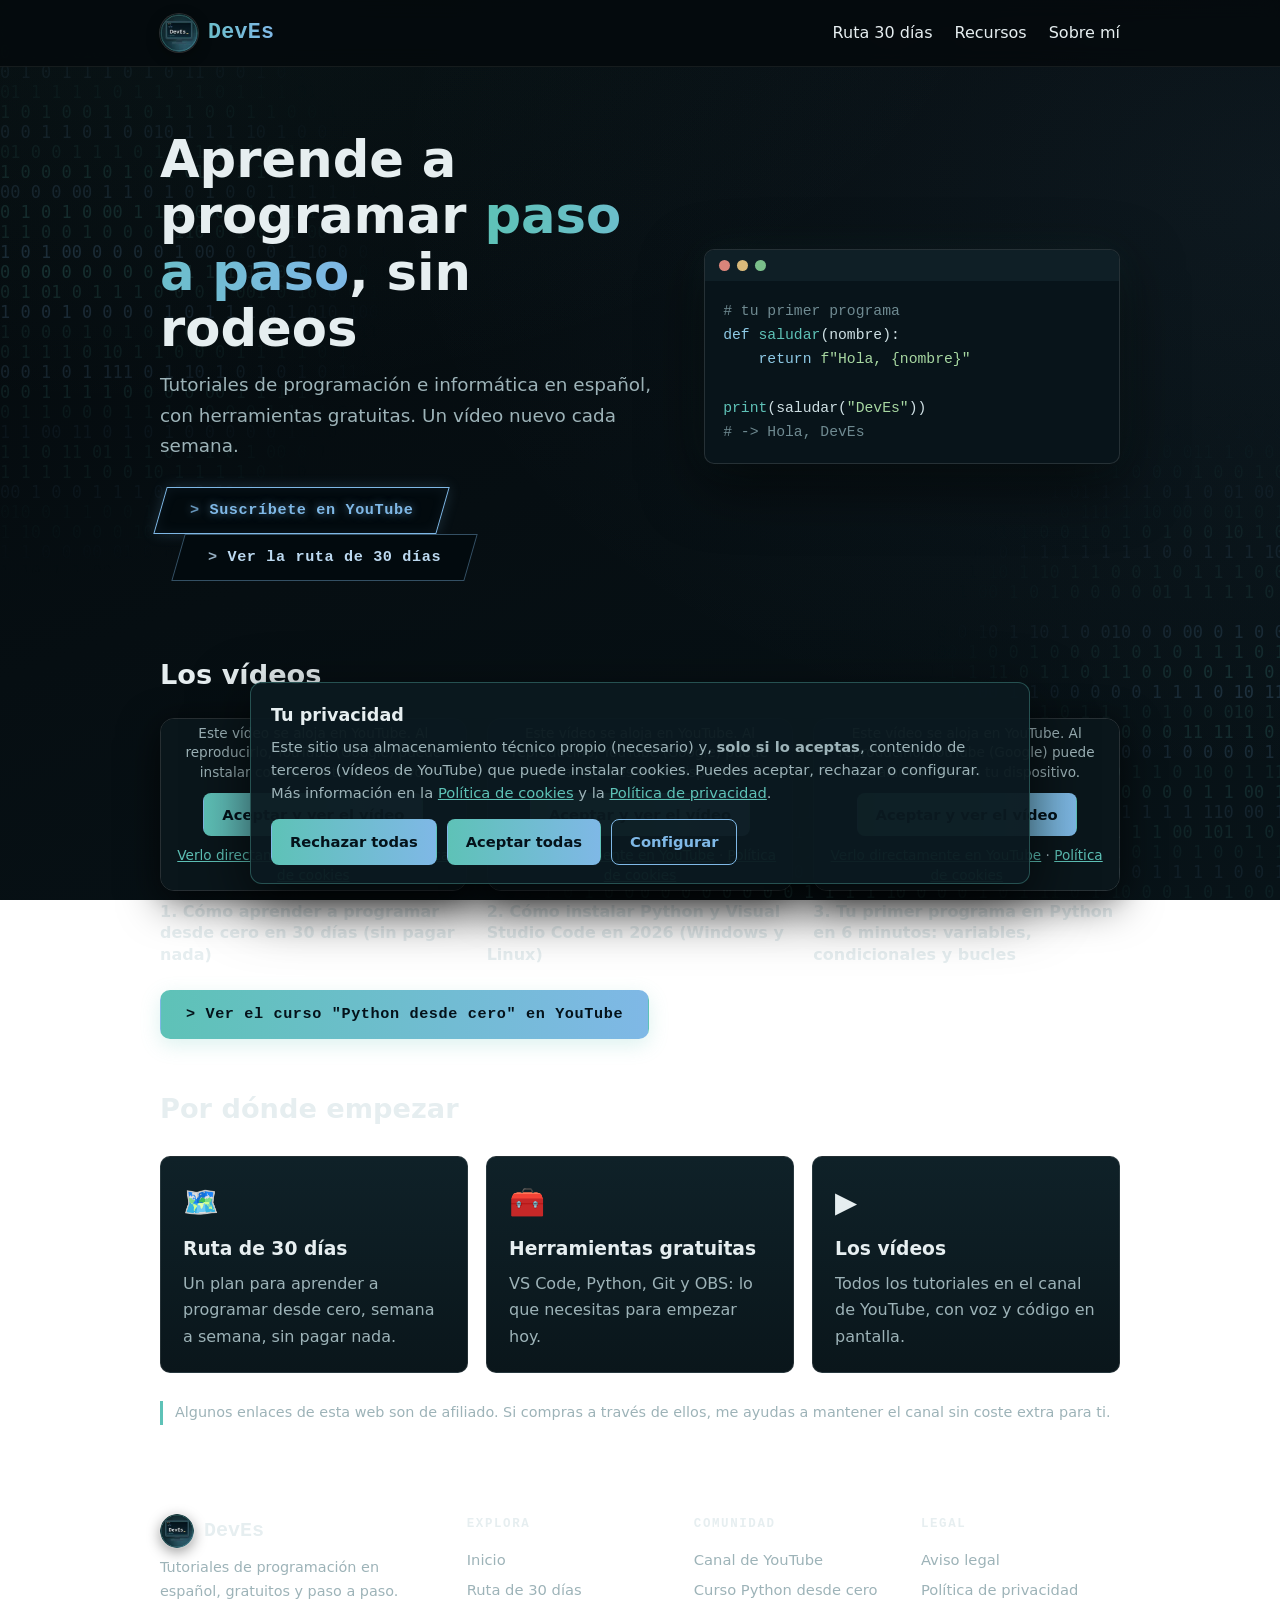
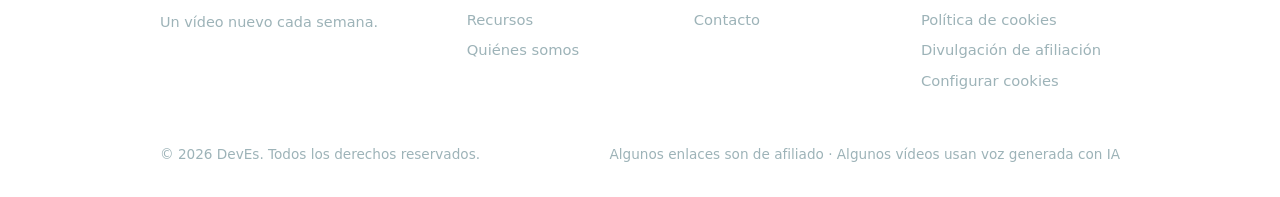
==== index.html @ 0f0672a4 "Update index.html" ====
<!doctype html>
<html lang="es">
<head>
<meta charset="utf-8">
<meta name="viewport" content="width=device-width, initial-scale=1">
<title>DevEs - Tutoriales de programación en español</title>
<meta name="description" content="Tutoriales de programación e informática en español, explicados paso a paso y sin rodeos. Canal de YouTube DevEs.">
<link rel="stylesheet" href="style.css">
</head>
<body>
<header><div class="wrap"><nav>
  <a class="brand" href="index.html">&lt;/&gt; DevEs</a>
  <a href="ruta-30-dias.html">Ruta 30 días</a>
  <a href="recursos.html">Recursos</a>
  <a href="sobre-mi.html">Sobre mí</a>
</nav></div></header>

<main class="wrap">
  <section class="hero">
    <div>
      <h1>Aprende a programar <span>paso a paso</span>, sin rodeos</h1>
      <p>Tutoriales de programación e informática en español, con herramientas gratuitas. Un vídeo nuevo cada semana.</p>
      <a class="btn" href="https://www.youtube.com/channel/UCRVRUMb5XPu11Z8uJwhnm0g?sub_confirmation=1" target="_blank" rel="noopener">Suscríbete en YouTube</a>
      <a class="btn sec" href="ruta-30-dias.html">Ver la ruta de 30 días</a>
    </div>
    <div class="code" aria-hidden="true">
      <div class="bar"><i></i><i></i><i></i></div>
<pre><span class="c"># tu primer programa</span>
<span class="k">def</span> <span class="f">saludar</span>(nombre):
    <span class="k">return</span> <span class="s">f"Hola, {nombre}"</span>

<span class="f">print</span>(saludar(<span class="s">"DevEs"</span>))
<span class="c"># -&gt; Hola, DevEs</span></pre>
    </div>
  </section>

  <h2>Los vídeos</h2>
  <div style="display:grid;grid-template-columns:repeat(auto-fit,minmax(235px,1fr));gap:20px;margin:20px 0">
    <div>
      <div style="position:relative;aspect-ratio:16/9;border-radius:14px;overflow:hidden;border:1px solid #ffffff22;box-shadow:0 14px 40px #00000080,0 0 30px #00000044">
        <iframe data-src="https://www.youtube-nocookie.com/embed/vukGAf-drck" title="1. Cómo aprender a programar desde cero en 30 días (sin pagar nada)" loading="lazy" style="position:absolute;inset:0;width:100%;height:100%;border:0" allow="accelerometer; encrypted-media; gyroscope; picture-in-picture" allowfullscreen></iframe>
      </div>
      <p style="margin:10px 0 0;font-weight:600;line-height:1.35">1. Cómo aprender a programar desde cero en 30 días (sin pagar nada)</p>
    </div>
    <div>
      <div style="position:relative;aspect-ratio:16/9;border-radius:14px;overflow:hidden;border:1px solid #ffffff22;box-shadow:0 14px 40px #00000080,0 0 30px #00000044">
        <iframe data-src="https://www.youtube-nocookie.com/embed/Nc_FRlMOX0A" title="2. Cómo instalar Python y Visual Studio Code en 2026 (Windows y Linux)" loading="lazy" style="position:absolute;inset:0;width:100%;height:100%;border:0" allow="accelerometer; encrypted-media; gyroscope; picture-in-picture" allowfullscreen></iframe>
      </div>
      <p style="margin:10px 0 0;font-weight:600;line-height:1.35">2. Cómo instalar Python y Visual Studio Code en 2026 (Windows y Linux)</p>
    </div>
    <div>
      <div style="position:relative;aspect-ratio:16/9;border-radius:14px;overflow:hidden;border:1px solid #ffffff22;box-shadow:0 14px 40px #00000080,0 0 30px #00000044">
        <iframe data-src="https://www.youtube-nocookie.com/embed/LPgKHm0p6t0" title="3. Tu primer programa en Python en 6 minutos: variables, condicionales y bucles" loading="lazy" style="position:absolute;inset:0;width:100%;height:100%;border:0" allow="accelerometer; encrypted-media; gyroscope; picture-in-picture" allowfullscreen></iframe>
      </div>
      <p style="margin:10px 0 0;font-weight:600;line-height:1.35">3. Tu primer programa en Python en 6 minutos: variables, condicionales y bucles</p>
    </div>
  </div>
  <p style="margin:8px 0 0"><a class="btn rect" href="https://www.youtube.com/playlist?list=PLAv3ZRdQabH4" target="_blank" rel="noopener">Ver el curso &quot;Python desde cero&quot; en YouTube</a></p>

  <h2>Por dónde empezar</h2>
  <div class="grid">
    <a class="card" href="ruta-30-dias.html"><span class="ico">🗺️</span><h3>Ruta de 30 días</h3><p>Un plan para aprender a programar desde cero, semana a semana, sin pagar nada.</p></a>
    <a class="card" href="recursos.html"><span class="ico">🧰</span><h3>Herramientas gratuitas</h3><p>VS Code, Python, Git y OBS: lo que necesitas para empezar hoy.</p></a>
    <a class="card" href="https://www.youtube.com/channel/UCRVRUMb5XPu11Z8uJwhnm0g" target="_blank" rel="noopener"><span class="ico">▶️</span><h3>Los vídeos</h3><p>Todos los tutoriales en el canal de YouTube, con voz y código en pantalla.</p></a>
  </div>

  <p class="aviso">Algunos enlaces de esta web son de afiliado. Si compras a través de ellos, me ayudas a mantener el canal sin coste extra para ti.</p>
</main>

<footer><div class="wrap">&copy; DevEs. Tutoriales de programación en español.</div></footer>
<script src="site.js" defer></script>
</body>
</html>
---- style.css ----
:root{--card:#0f1f26;--text:#e6eef0;--muted:#9db3b8;--cyan:#5ec2b7;--magenta:#7fb8e6}
*{box-sizing:border-box}
html{scroll-behavior:smooth}
body{margin:0;font-family:system-ui,-apple-system,"Segoe UI",Roboto,sans-serif;color:var(--text);line-height:1.65;min-height:100vh;background:radial-gradient(900px 500px at 10% -10%,#5ec2b710,transparent),radial-gradient(900px 600px at 100% 20%,#7fb8e610,transparent),linear-gradient(160deg,#04090c,#081318);background-attachment:fixed}
a{color:var(--cyan)}
.wrap{max-width:1000px;margin:0 auto;padding:0 20px}
header{position:sticky;top:0;z-index:5;backdrop-filter:blur(10px);background:#04090ccc;border-bottom:1px solid #ffffff12}
nav{display:flex;gap:22px;flex-wrap:wrap;align-items:center;padding:14px 0}
nav .brand{font-family:Consolas,monospace;font-weight:700;font-size:1.35rem;background:linear-gradient(90deg,var(--cyan),var(--magenta));-webkit-background-clip:text;background-clip:text;color:transparent;text-decoration:none;margin-right:auto}
nav a{text-decoration:none;color:var(--text)}
nav a:hover{color:var(--cyan)}
.hero{padding:64px 0 24px;display:grid;gap:36px;grid-template-columns:1.1fr .9fr;align-items:center}
.hero h1{font-size:clamp(2rem,5vw,3.2rem);margin:0 0 14px;line-height:1.1}
.hero h1 span{background:linear-gradient(90deg,var(--cyan),var(--magenta));-webkit-background-clip:text;background-clip:text;color:transparent}
.hero p{color:var(--muted);font-size:1.15rem;margin:0 0 26px}
.btn{position:relative;isolation:isolate;display:inline-block;padding:11px 30px;background:transparent;border:0;color:#7fb8e6;font-family:Consolas,"Courier New",monospace;font-weight:700;font-size:.95rem;letter-spacing:.6px;text-decoration:none;text-shadow:0 0 8px #7fb8e690;transition:color .15s,text-shadow .15s}
.btn::after{content:"";position:absolute;inset:0;z-index:-1;background:#020a0e;border:1px solid #7fb8e6;transform:skewX(-16deg);box-shadow:0 0 14px #7fb8e630,inset 0 0 12px #7fb8e614;transition:border-color .15s,box-shadow .15s}
.btn::before{content:"> ";opacity:.8}
.btn.rect::after{transform:none}
.btn.rect{padding:11px 26px}
.btn:hover{color:#40e0d0;text-shadow:0 0 10px #40e0d0aa}
.btn:hover::before{content:">_"}
.btn:hover::after{border-color:#40e0d0;box-shadow:0 0 18px #40e0d050,inset 0 0 12px #40e0d018}
.btn.sec{color:#bcd9f0;text-shadow:none;margin-left:18px}
.btn.sec::after{border-color:#7fb8e666;box-shadow:none}
.btn.sec:hover{color:#40e0d0}
.btn.sec:hover::after{border-color:#40e0d0}
body::before{content:"";position:fixed;inset:0;z-index:-1;pointer-events:none;background-image:url("data:image/svg+xml;utf8,<svg xmlns='http://www.w3.org/2000/svg' width='640' height='620' font-family='Consolas,monospace' font-size='17' xml:space='preserve'><text x='0' y='18' fill='%237fb8e6' fill-opacity='0.93'>0 01 0 0 1 0 1 0 1 0 1010 1 10 0 10 1 10 1 0 010 0 0 00 0 1 0 0 00 10 1 0 1 </text><text x='0' y='38' fill='%235ec2b7' fill-opacity='0.82'>0 00 0 1 0 01 0 1 1 1 0 1 0 000 1 0 0 1 0 0 0 1 0 1 0 1 1 1 0 1 0 0 0 1 0 1 0 111 </text><text x='0' y='58' fill='%235ec2b7' fill-opacity='0.95'>0 01 0 010 01 00 1 0 1 01 1 1 1 1 11 0 1 1 0 1 1 0 0 0 0 1 1 0 0 1 11 10 1 0 1 </text><text x='0' y='78' fill='%237fb8e6' fill-opacity='0.95'>0 1 0 1 1 1 0 1 0 11 0 0 1 0 1 0 00 1 1 0 0 0 0 0 1 1 1 0 10 11 0 1 0 1 0 0 1 1 0 0 </text><text x='0' y='98' fill='%235ec2b7' fill-opacity='0.57'>01 1 1 1 1 0 1 1 1 1 0 1 1 1 01 01 0 1 1 0 1 1 1 0 1 0 0 010 1 0 00 1 0 1 110 0</text><text x='0' y='118' fill='%235ec2b7' fill-opacity='0.85'>1 0 1 0 0 1 1 0 1 1 0 0 1 1 0 0 1 1 0 1 1 10 1 0 0 0 11 11 1 0 1 1 1 0 0 0 0 1 0 1 1 </text><text x='0' y='138' fill='%237fb8e6' fill-opacity='0.93'>0 0 1 1 0 1 0 010 1 1 1 10 1 0 0 1 1 1 1 1 1 1 0 0 1 0 0 0 0 1 1 0 1 0 111 1 1 0 0 </text><text x='0' y='158' fill='%235ec2b7' fill-opacity='0.64'>01 0 0 1 1 1 0 1 1 1 11 1 0 1 0 0 1 0 1 001 0 0 1 1 0 10 0 1 11 1 0 0 0 10 1 01 </text><text x='0' y='178' fill='%235ec2b7' fill-opacity='0.97'>1 0 0 0 1 0 1 0 1 01 1 1 1 0 0 0 1 0 0 0 1 0 1 0 0 0 0 1 1 00 1 0 1 1 0 1 0 1 1 1 0 1</text><text x='0' y='198' fill='%237fb8e6' fill-opacity='0.85'>00 0 0 00 1 1 0 1 0 1 0 0 1 1 1 1 1 1 1 01 0 0 1 1 1 1 110 00 1 0 0 0 1 0 10 0 0 </text><text x='0' y='218' fill='%235ec2b7' fill-opacity='0.99'>0 1 0 1 0 00 1 1 1 0000 1 1 1 1 0 01 0 1 0 11 1 1 1 00 101 1 0 010 1 0 0 0 1</text><text x='0' y='238' fill='%235ec2b7' fill-opacity='0.72'>1 1 0 0 1 0 0 0 1110 0 1 0 01 00 0 0 00 0 0 1 1 0 1 0 1 0 0 1 1 1 1 0 0 1 1 010 </text><text x='0' y='258' fill='%237fb8e6' fill-opacity='0.98'>1 0 1 00 0 0 0 0 1 00 0 0 0 1 10 0 0 1 01 0 0 0 0 1 1 1 1 0 0 1 1 1 00 0 1 0 1 0 0 </text><text x='0' y='278' fill='%235ec2b7' fill-opacity='0.99'>0 0 0 0 0 0 0 0 1 1 1 1 10 0 0 0 1 0 1 11 0 1 10 0 0 1 0 1 0 0 10 1 010 0 11 1 0</text><text x='0' y='298' fill='%235ec2b7' fill-opacity='0.75'>0 1 01 0 1 1 1 0 0 0 0 001 0 10 0 0 1 0 1 0 1 0 0 1 1 0 0 0 1 01 1 1 0 1 10 01 1 </text><text x='0' y='318' fill='%237fb8e6' fill-opacity='0.99'>1 0 0 1 0 0 0 0 1 0 1 1 1 0 1 010 100 1 0 1 0 1 1 0 1 0 1 01 0 0 1 0 0 0 00 0 1 1 </text><text x='0' y='338' fill='%235ec2b7' fill-opacity='0.57'>1 0 0 0 1 0 1 0 0 0 0 1 0 1 0 1 01 11 01 11 1 1 0 0 10 1 1 1 0 1 11 1 0 0 1 0 11 </text><text x='0' y='358' fill='%235ec2b7' fill-opacity='0.66'>0 1 1 1 0 10 1 1 0 0 0 1 1 1 1 0 1 1 1 0 10 1 10 0 1 1 0 1 0 1 0 10 10 0 1 1 0 0 0</text><text x='0' y='378' fill='%237fb8e6' fill-opacity='1.00'>0 0 1 0 1 111 0 1 10 1 0 1 0 1 0 111 1 1 10 0 1 00 1 00 101 1 1 0 1 0 1 1 1 1 </text><text x='0' y='398' fill='%235ec2b7' fill-opacity='0.92'>0 0 1 1 1 1 0 0 0 0 00 1 1 1 1 1 0 0 1 1 1 1 0 0 1 1000 0 1 0 0 0 0 1 0 0 1 0 1 1 0</text><text x='0' y='418' fill='%235ec2b7' fill-opacity='0.63'>0 1 1 0 0 0 1 1 1 0 0 0 0 1 1 11 0 1 0 1 0 10 1 0 0 01 1 1 0 0 00 0 01 01 0 1 0 1 </text><text x='0' y='438' fill='%237fb8e6' fill-opacity='0.59'>1 1 00 11 0 1 0 1 0 0 0 0 0 1 1 0 1 1 1 0 10 1 1 1 11 0 1 1 0 0 1 0 1 1 1 1 0 10 0 </text><text x='0' y='458' fill='%235ec2b7' fill-opacity='0.85'>1 1 0 11 01 1 1 0 1 1 0 1 00 0 1 1 1 0 0 0 0 1 0 1 0 011 1 0 0 1 1 00 0 0 0 1 0 0 </text><text x='0' y='478' fill='%235ec2b7' fill-opacity='0.96'>1 1 1 1 1 0 0 10 1 1 1 1 0 1 0 01 1 1 1 1 1 1 1 0 0 0 1 0 0 1 0000 0 0 10 1 0 01 </text><text x='0' y='498' fill='%237fb8e6' fill-opacity='0.92'>00 1 0 0 1 1 1 0 1 0 11 1 1 1 1 1 1 1 0 1 01 1 1 1 0 1 0 01 00 1 1 0 1 1 1 0 0 1 1</text><text x='0' y='518' fill='%235ec2b7' fill-opacity='0.61'>010 0 1 1 0 0 1 1 1 01 10 0 0 0 00 1 0 0 0 111 1 10 00 0 01 0 1 1 0 1 1 0 1 1 </text><text x='0' y='538' fill='%235ec2b7' fill-opacity='0.92'>1 10 0 0 0 0 10 1 0 0 0 0 1 1 1 1 01 1 0 0 1 0 1 0 1 0 0 10 1 0 1 1 1 0 1 1 0 0 0 0 </text><text x='0' y='558' fill='%237fb8e6' fill-opacity='0.91'>1 1 0 0 00 01 0 0 1 0 101 1 0 0 00 0 1 1 1 1 1 1 1 0 0 1 1 1 10 1 1 0 1 1 0 011 </text><text x='0' y='578' fill='%235ec2b7' fill-opacity='0.73'>1 10 1 1 00 11 1 1 0 1 1 10 1 0 1 10 1 10 1 1 0 0 1 0 1 1 1 0 0 0 1 0 10 1 0 1 1 </text><text x='0' y='598' fill='%235ec2b7' fill-opacity='0.71'>0 0 1 1 1 1 011 1 1 0 1 01 1 1 1 00 1 0 1 0 0 0 0 01 1 1 1 1 0 1 0 1 0 0 001 1 1 </text></svg>");background-size:640px 620px;opacity:.2;-webkit-mask-image:radial-gradient(ellipse 38% 48% at 4% 30%,#000,transparent 72%),radial-gradient(ellipse 36% 46% at 98% 78%,#000,transparent 72%),radial-gradient(ellipse 30% 30% at 62% 100%,#000,transparent 72%);mask-image:radial-gradient(ellipse 38% 48% at 4% 30%,#000,transparent 72%),radial-gradient(ellipse 36% 46% at 98% 78%,#000,transparent 72%),radial-gradient(ellipse 30% 30% at 62% 100%,#000,transparent 72%)}
.code{background:#08141a;border:1px solid #ffffff1f;border-radius:10px;box-shadow:0 20px 60px #000000a0,0 0 40px #5ec2b714;overflow:hidden;font-family:Consolas,monospace;font-size:.92rem}
.code .bar{display:flex;gap:7px;padding:10px 14px;background:#0f1f26}
.code .bar i{width:11px;height:11px;border-radius:50%;background:#d9847a}
.code .bar i:nth-child(2){background:#d9b97a}
.code .bar i:nth-child(3){background:#7abf8a}
.code pre{margin:0;padding:18px;color:#cfe0e4;overflow-x:auto}
.k{color:#8ecae6}.s{color:#a7d7a1}.f{color:#5ec2b7}.c{color:#6f8a91}
.grid{display:grid;gap:18px;grid-template-columns:repeat(auto-fit,minmax(260px,1fr));margin:24px 0}
.card{background:linear-gradient(180deg,#0f2128,#0a161b);border:1px solid #ffffff1a;border-radius:10px;padding:22px;text-decoration:none;color:var(--text);display:block;transition:transform .15s,border-color .15s}
a.card:hover{transform:translateY(-4px);border-color:var(--cyan)}
.card .ico{font-size:1.8rem;display:block;margin-bottom:8px}
.card h3{margin:0 0 6px}
.card p{margin:0;color:var(--muted)}
h2{margin:48px 0 8px;font-size:1.7rem}
.aviso{font-size:.9rem;color:var(--muted);border-left:3px solid var(--cyan);padding-left:12px;margin:28px 0}
.page{max-width:760px}
.page h1{font-size:2.2rem;line-height:1.15}
.page li{margin:6px 0}
.step{background:#0f1f26;border:1px solid #ffffff1a;border-radius:14px;padding:16px 20px;margin:14px 0}
.step b{color:var(--cyan)}
footer{padding:32px 0;color:var(--muted);font-size:.9rem;border-top:1px solid #ffffff12;margin-top:56px}
@media(max-width:760px){.hero{grid-template-columns:1fr;padding-top:40px}.btn.sec{margin:14px 0 0 12px}}

/* ==== v4 ==== */
header{transition:transform .35s ease}
header.oculto{transform:translateY(-110%)}
@media(prefers-reduced-motion:reduce){header{transition:none}}
.btn.rect{color:#04121a;text-shadow:none;padding:12px 26px;margin-top:4px}
.btn.rect::before{opacity:1}
.btn.rect::after{transform:none;border-radius:10px;border:1px solid transparent;background:linear-gradient(90deg,#5ec2b7,#7fb8e6);box-shadow:0 6px 20px #5ec2b738}
.btn.rect:hover{color:#04121a;text-shadow:none}
.btn.rect:hover::after{border-color:transparent;box-shadow:0 8px 26px #5ec2b766;filter:brightness(1.1)}
.foot{display:grid;gap:28px;grid-template-columns:1.4fr 1fr 1fr 1fr}
.foot h4{margin:0 0 10px;font-size:.78rem;letter-spacing:1.6px;text-transform:uppercase;color:var(--text);font-family:Consolas,monospace}
.foot a{display:block;color:var(--muted);text-decoration:none;padding:3px 0;font-size:.92rem}
.foot a:hover{color:var(--cyan)}
.foot p{color:var(--muted);font-size:.9rem;margin:0 0 8px}
.foot .brand{font-family:Consolas,monospace;font-weight:700;font-size:1.25rem;color:var(--text);margin-bottom:8px}
.legal-bar{margin-top:28px;padding-top:18px;border-top:1px solid #ffffff12;display:flex;gap:8px 24px;flex-wrap:wrap;justify-content:space-between;color:var(--muted);font-size:.85rem}
@media(max-width:760px){.foot{grid-template-columns:1fr 1fr}}
.ck-banner{position:fixed;left:16px;right:16px;bottom:16px;z-index:50;max-width:780px;margin:0 auto;background:#0b1a20f5;border:1px solid #5ec2b755;border-radius:12px;padding:18px 20px;box-shadow:0 20px 60px #000000b0}
.ck-banner h2{margin:0 0 6px;font-size:1.1rem}
.ck-banner h2::after{display:none}
.ck-banner p{margin:0;color:var(--muted);font-size:.92rem;line-height:1.55}
.ck-actions{display:flex;gap:10px;flex-wrap:wrap;margin-top:14px}
.ck-btn{font:inherit;font-size:.92rem;cursor:pointer;padding:10px 18px;border-radius:8px;border:1px solid #7fb8e6;background:transparent;color:#7fb8e6;font-weight:600}
.ck-btn:hover{border-color:#40e0d0;color:#40e0d0}
.ck-btn.pri{background:linear-gradient(90deg,#5ec2b7,#7fb8e6);border-color:transparent;color:#04121a}
.ck-btn.pri:hover{filter:brightness(1.1);color:#04121a}
.ck-overlay{position:fixed;inset:0;z-index:60;background:#000000b0;display:flex;align-items:center;justify-content:center;padding:16px}
.ck-modal{max-width:640px;width:100%;max-height:90vh;overflow:auto;background:#0b1a20;border:1px solid #ffffff22;border-radius:14px;padding:24px;box-shadow:0 30px 80px #000000c0}
.ck-modal h2{margin:0 0 8px;font-size:1.3rem}
.ck-modal h2::after{display:none}
.ck-modal p{color:var(--muted);font-size:.92rem;margin:0 0 8px}
.ck-row{display:flex;justify-content:space-between;align-items:flex-start;gap:16px;padding:14px 0;border-top:1px solid #ffffff14}
.ck-row strong{display:block;margin-bottom:2px}
.ck-row span{color:var(--muted);font-size:.88rem}
.ck-sw{flex:none;width:46px;height:26px;appearance:none;-webkit-appearance:none;background:#2a3b42;border-radius:13px;position:relative;cursor:pointer;border:1px solid #ffffff22;transition:background .2s}
.ck-sw::after{content:"";position:absolute;top:2px;left:2px;width:20px;height:20px;border-radius:50%;background:#e6eef0;transition:transform .2s}
.ck-sw:checked{background:#5ec2b7}
.ck-sw:checked::after{transform:translateX(20px)}
.ck-sw:disabled{opacity:.6;cursor:not-allowed}
.ck-sw:focus-visible,.ck-btn:focus-visible{outline:2px solid #40e0d0;outline-offset:2px}
.embed-ph{position:absolute;inset:0;display:flex;flex-direction:column;align-items:center;justify-content:center;gap:10px;text-align:center;padding:14px;background:#0a161b;color:var(--muted);font-size:.85rem;line-height:1.45}
.embed-ph a{color:var(--cyan)}
.page h2{font-size:1.35rem;margin:34px 0 8px}
.page table{border-collapse:collapse;width:100%;font-size:.9rem;margin:12px 0}
.page th,.page td{border:1px solid #ffffff1f;padding:8px 10px;text-align:left;vertical-align:top}
.page th{background:#0f1f26}
.page mark{background:#c9ab7233;color:#f1dcae;padding:0 4px;border-radius:3px}
.page .nota{border-left:3px solid var(--cyan);padding-left:14px;color:var(--muted);font-size:.92rem}
/* ==== v5 ==== */
.brand{display:inline-flex;align-items:center;gap:10px}
.brand .logo{width:38px;height:38px;border-radius:50%;box-shadow:0 0 0 1px #ffffff26,0 4px 14px #00000066;flex:none}
nav .brand{letter-spacing:.3px}
.foot .brand .logo{width:34px;height:34px}
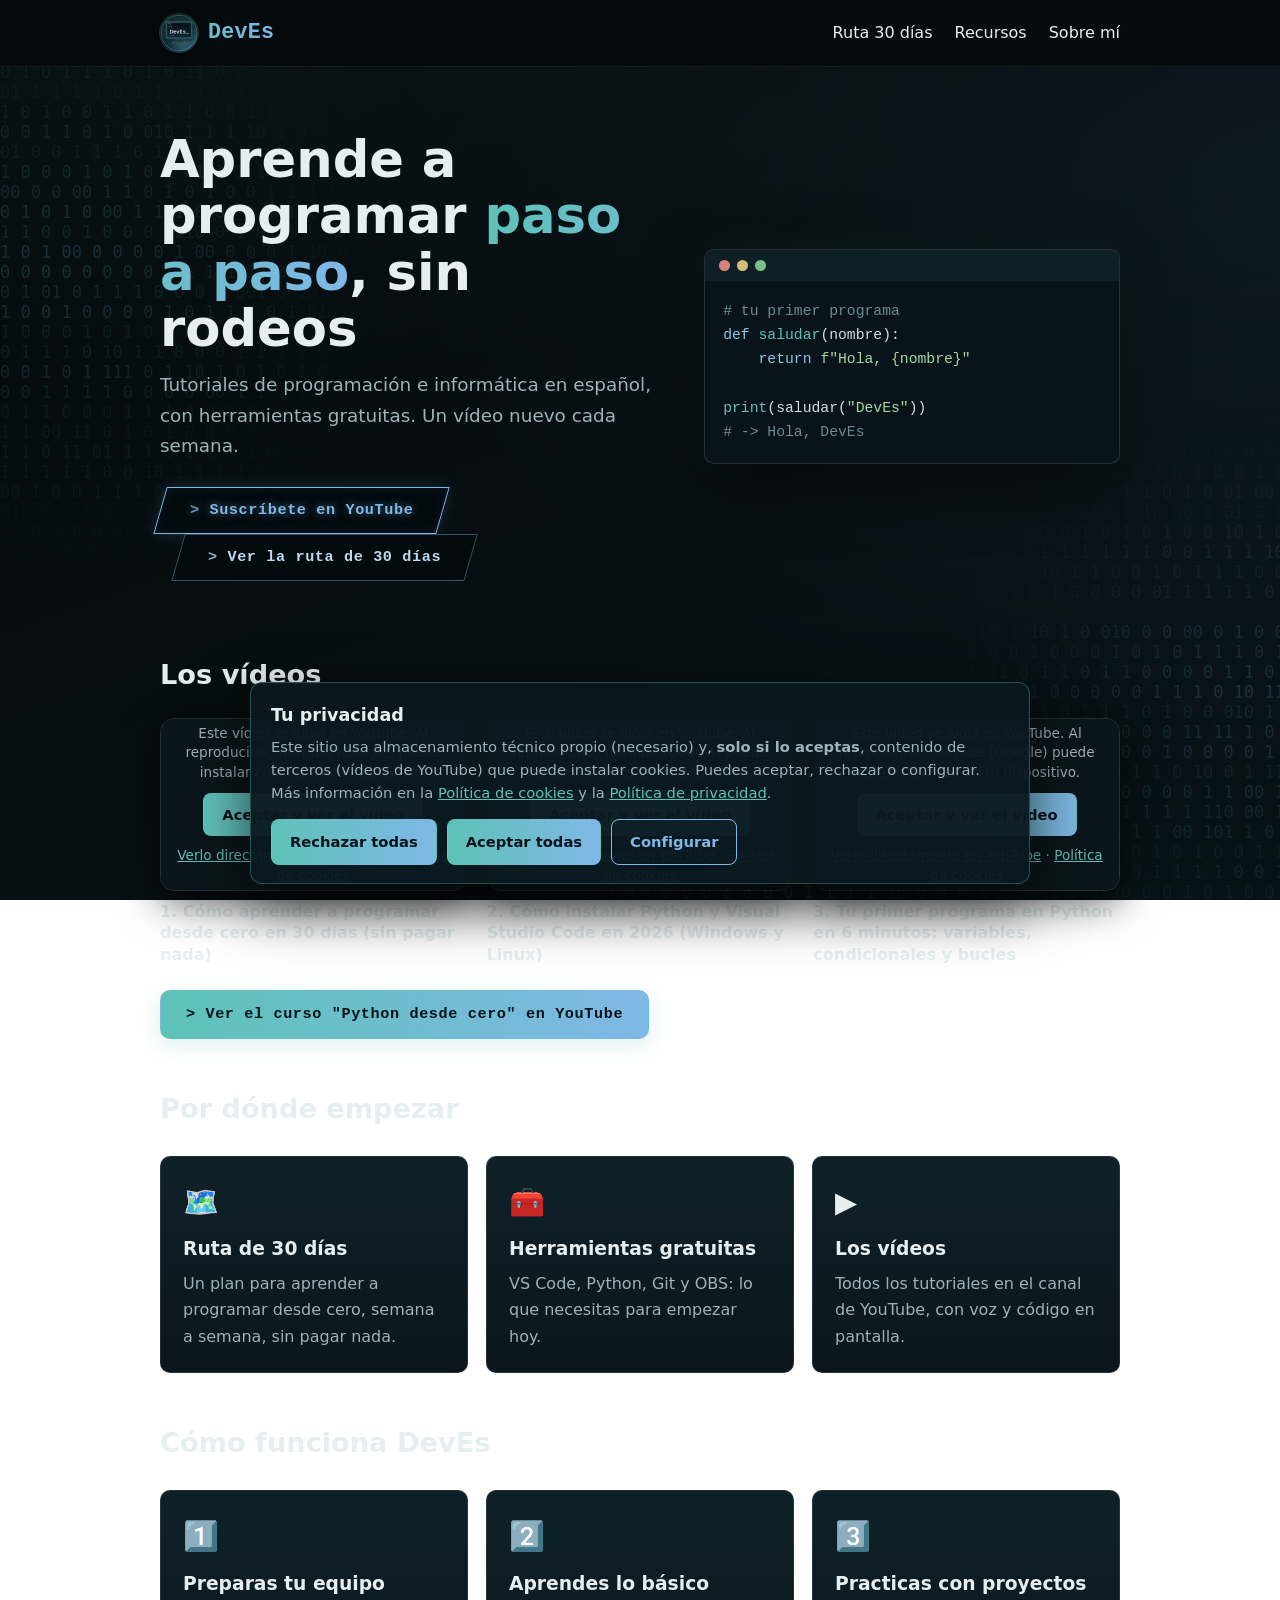
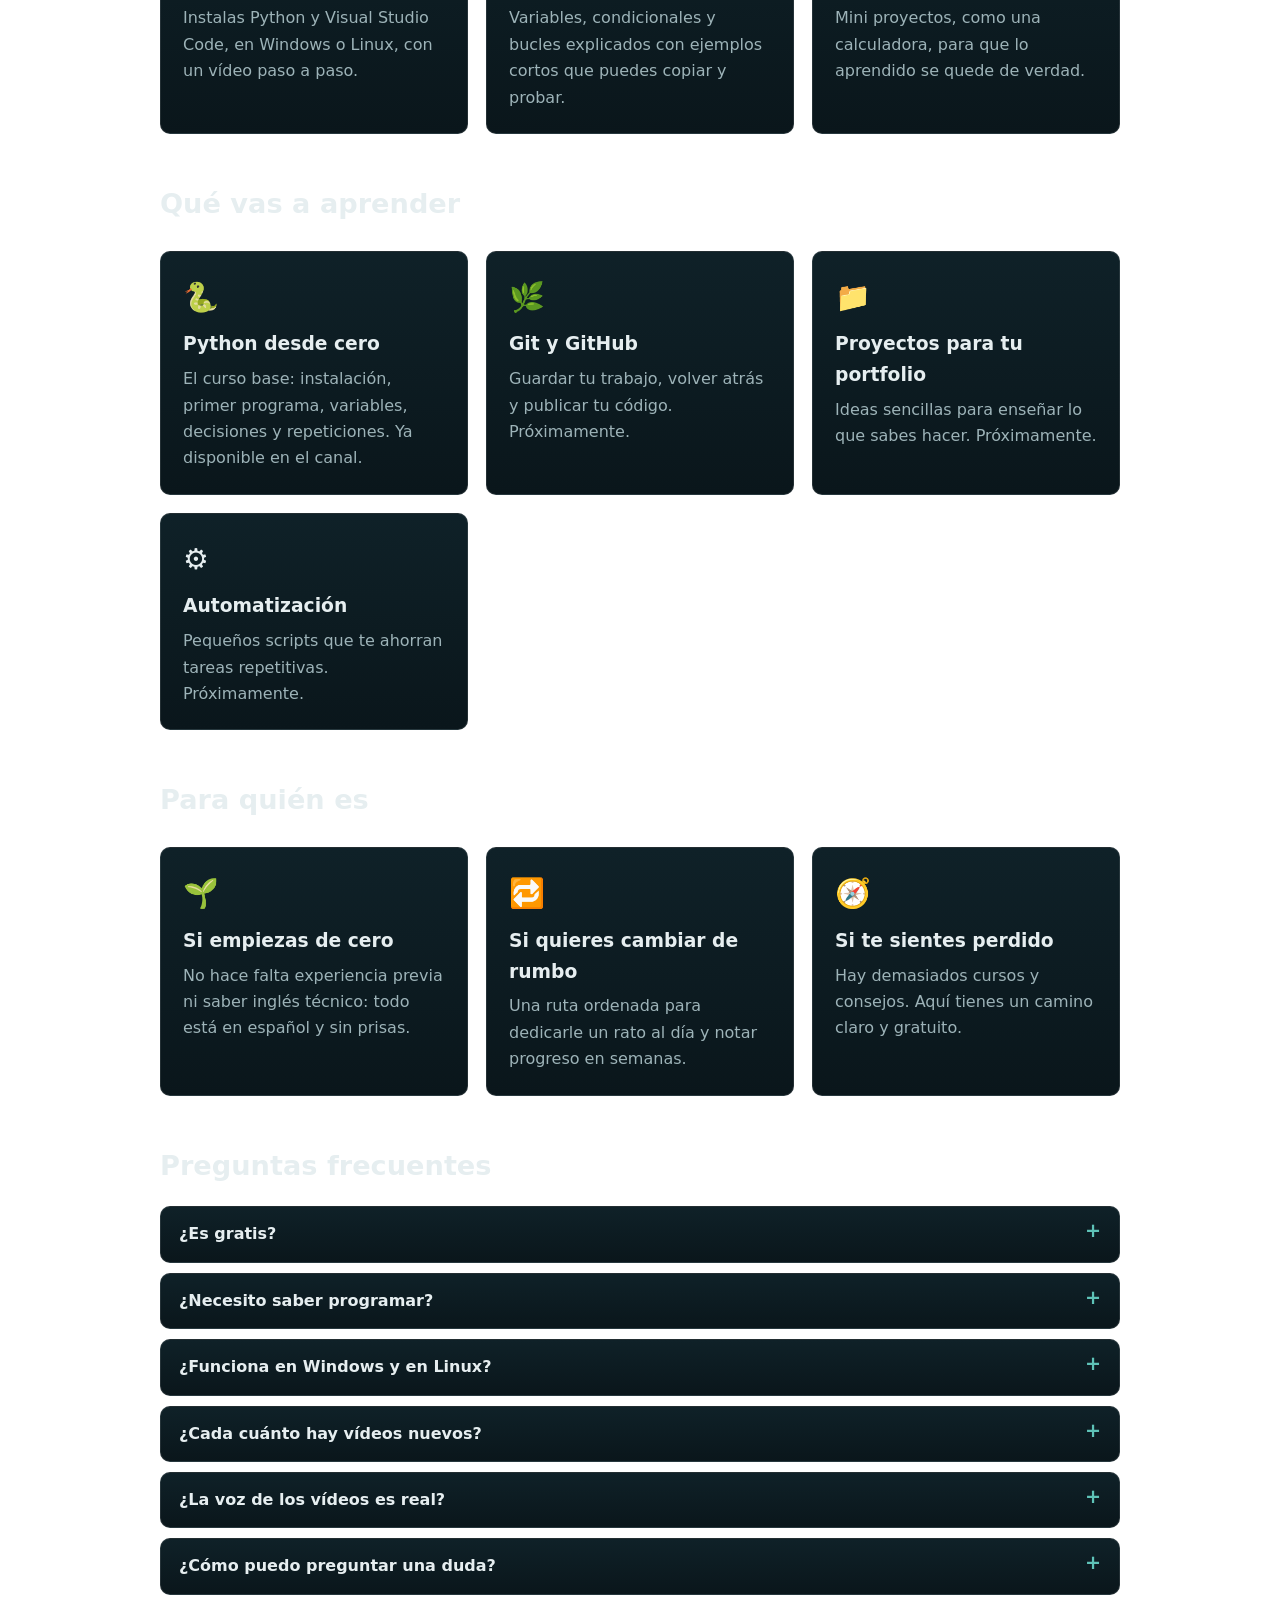
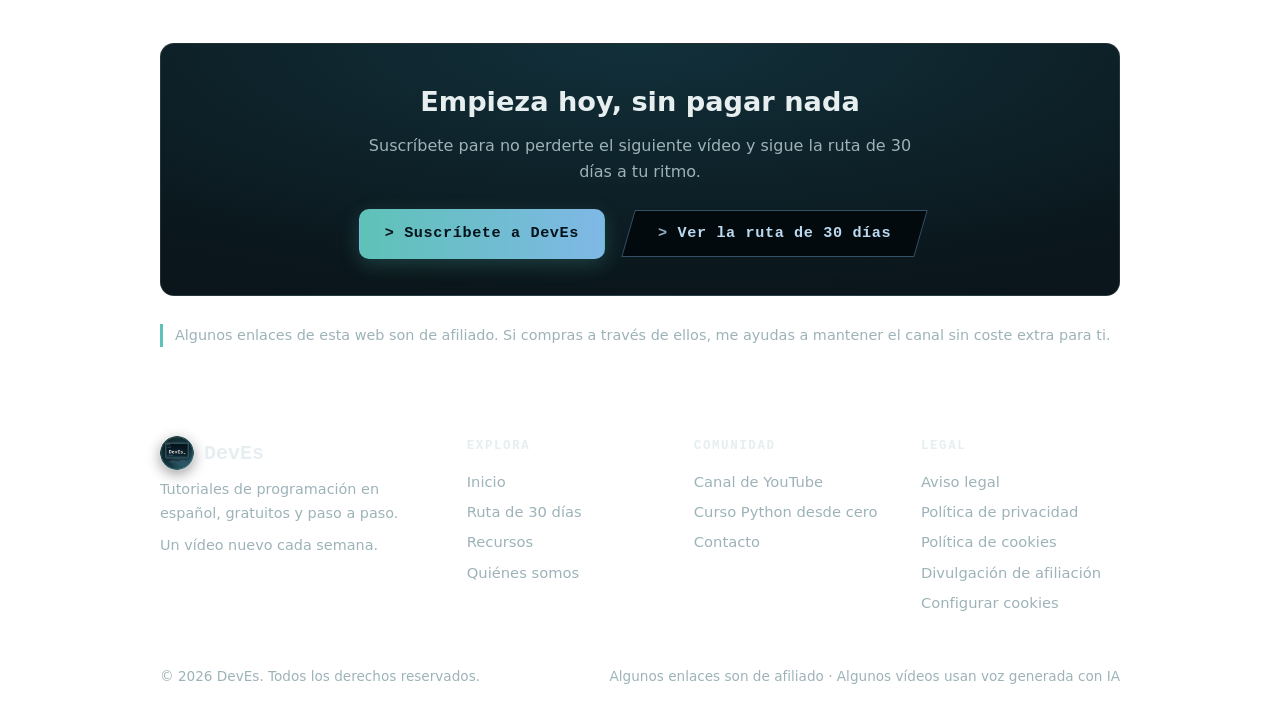
==== commit d69c8890: "Update index.html" ====
--- a/index.html
+++ b/index.html
@@ -64,6 +64,45 @@
     <a class="card" href="https://www.youtube.com/channel/UCRVRUMb5XPu11Z8uJwhnm0g" target="_blank" rel="noopener"><span class="ico">▶️</span><h3>Los vídeos</h3><p>Todos los tutoriales en el canal de YouTube, con voz y código en pantalla.</p></a>
   </div>
 
+  <h2>Cómo funciona DevEs</h2>
+  <div class="grid">
+    <div class="card"><span class="ico">1️⃣</span><h3>Preparas tu equipo</h3><p>Instalas Python y Visual Studio Code, en Windows o Linux, con un vídeo paso a paso.</p></div>
+    <div class="card"><span class="ico">2️⃣</span><h3>Aprendes lo básico</h3><p>Variables, condicionales y bucles explicados con ejemplos cortos que puedes copiar y probar.</p></div>
+    <div class="card"><span class="ico">3️⃣</span><h3>Practicas con proyectos</h3><p>Mini proyectos, como una calculadora, para que lo aprendido se quede de verdad.</p></div>
+  </div>
+
+  <h2>Qué vas a aprender</h2>
+  <div class="grid">
+    <div class="card"><span class="ico">🐍</span><h3>Python desde cero</h3><p>El curso base: instalación, primer programa, variables, decisiones y repeticiones. Ya disponible en el canal.</p></div>
+    <div class="card"><span class="ico">🌿</span><h3>Git y GitHub</h3><p>Guardar tu trabajo, volver atrás y publicar tu código. Próximamente.</p></div>
+    <div class="card"><span class="ico">📁</span><h3>Proyectos para tu portfolio</h3><p>Ideas sencillas para enseñar lo que sabes hacer. Próximamente.</p></div>
+    <div class="card"><span class="ico">⚙️</span><h3>Automatización</h3><p>Pequeños scripts que te ahorran tareas repetitivas. Próximamente.</p></div>
+  </div>
+
+  <h2>Para quién es</h2>
+  <div class="grid">
+    <div class="card"><span class="ico">🌱</span><h3>Si empiezas de cero</h3><p>No hace falta experiencia previa ni saber inglés técnico: todo está en español y sin prisas.</p></div>
+    <div class="card"><span class="ico">🔁</span><h3>Si quieres cambiar de rumbo</h3><p>Una ruta ordenada para dedicarle un rato al día y notar progreso en semanas.</p></div>
+    <div class="card"><span class="ico">🧭</span><h3>Si te sientes perdido</h3><p>Hay demasiados cursos y consejos. Aquí tienes un camino claro y gratuito.</p></div>
+  </div>
+
+  <h2>Preguntas frecuentes</h2>
+  <div class="faq">
+    <details><summary>¿Es gratis?</summary><p>Sí. Los vídeos y la ruta de 30 días son gratuitos, y las herramientas que uso también (Python, VS Code, Git, OBS).</p></details>
+    <details><summary>¿Necesito saber programar?</summary><p>No. Empezamos desde cero y cada vídeo parte de lo anterior.</p></details>
+    <details><summary>¿Funciona en Windows y en Linux?</summary><p>Sí. El vídeo de instalación cubre los dos sistemas.</p></details>
+    <details><summary>¿Cada cuánto hay vídeos nuevos?</summary><p>El objetivo es publicar un vídeo nuevo cada semana.</p></details>
+    <details><summary>¿La voz de los vídeos es real?</summary><p>No. Las voces se generan con inteligencia artificial y está indicado en cada vídeo.</p></details>
+    <details><summary>¿Cómo puedo preguntar una duda?</summary><p>Déjala en los comentarios del vídeo en YouTube o escríbeme desde la página de <a href="contacto.html">contacto</a>.</p></details>
+  </div>
+
+  <section class="cta">
+    <h2>Empieza hoy, sin pagar nada</h2>
+    <p>Suscríbete para no perderte el siguiente vídeo y sigue la ruta de 30 días a tu ritmo.</p>
+    <a class="btn rect" href="https://www.youtube.com/channel/UCRVRUMb5XPu11Z8uJwhnm0g?sub_confirmation=1" target="_blank" rel="noopener">Suscríbete a DevEs</a>
+    <a class="btn sec" href="ruta-30-dias.html">Ver la ruta de 30 días</a>
+  </section>
+
   <p class="aviso">Algunos enlaces de esta web son de afiliado. Si compras a través de ellos, me ayudas a mantener el canal sin coste extra para ti.</p>
 </main>
 
--- a/style.css
+++ b/style.css
@@ -102,3 +102,16 @@
 .brand .logo{width:38px;height:38px;border-radius:50%;box-shadow:0 0 0 1px #ffffff26,0 4px 14px #00000066;flex:none}
 nav .brand{letter-spacing:.3px}
 .foot .brand .logo{width:34px;height:34px}
+
+/* ==== v6 (portada más larga) ==== */
+.faq{display:grid;gap:10px;margin:18px 0}
+.faq details{background:linear-gradient(180deg,#0f2128,#0a161b);border:1px solid #ffffff1a;border-radius:10px;padding:14px 18px}
+.faq summary{cursor:pointer;font-weight:600;list-style:none;display:flex;justify-content:space-between;gap:12px}
+.faq summary::-webkit-details-marker{display:none}
+.faq summary::after{content:"+";color:var(--cyan);font-weight:700;font-size:1.2rem;line-height:1}
+.faq details[open] summary::after{content:"\2212"}
+.faq details p{margin:10px 0 0;color:var(--muted);line-height:1.55}
+.faq details a{color:var(--cyan)}
+.cta{margin:48px 0 20px;padding:36px 24px;text-align:center;border:1px solid #ffffff1a;border-radius:14px;background:radial-gradient(120% 140% at 50% 0,#12303a 0,#0a161b 70%)}
+.cta h2{margin-top:0}
+.cta p{color:var(--muted);max-width:560px;margin:8px auto 20px}
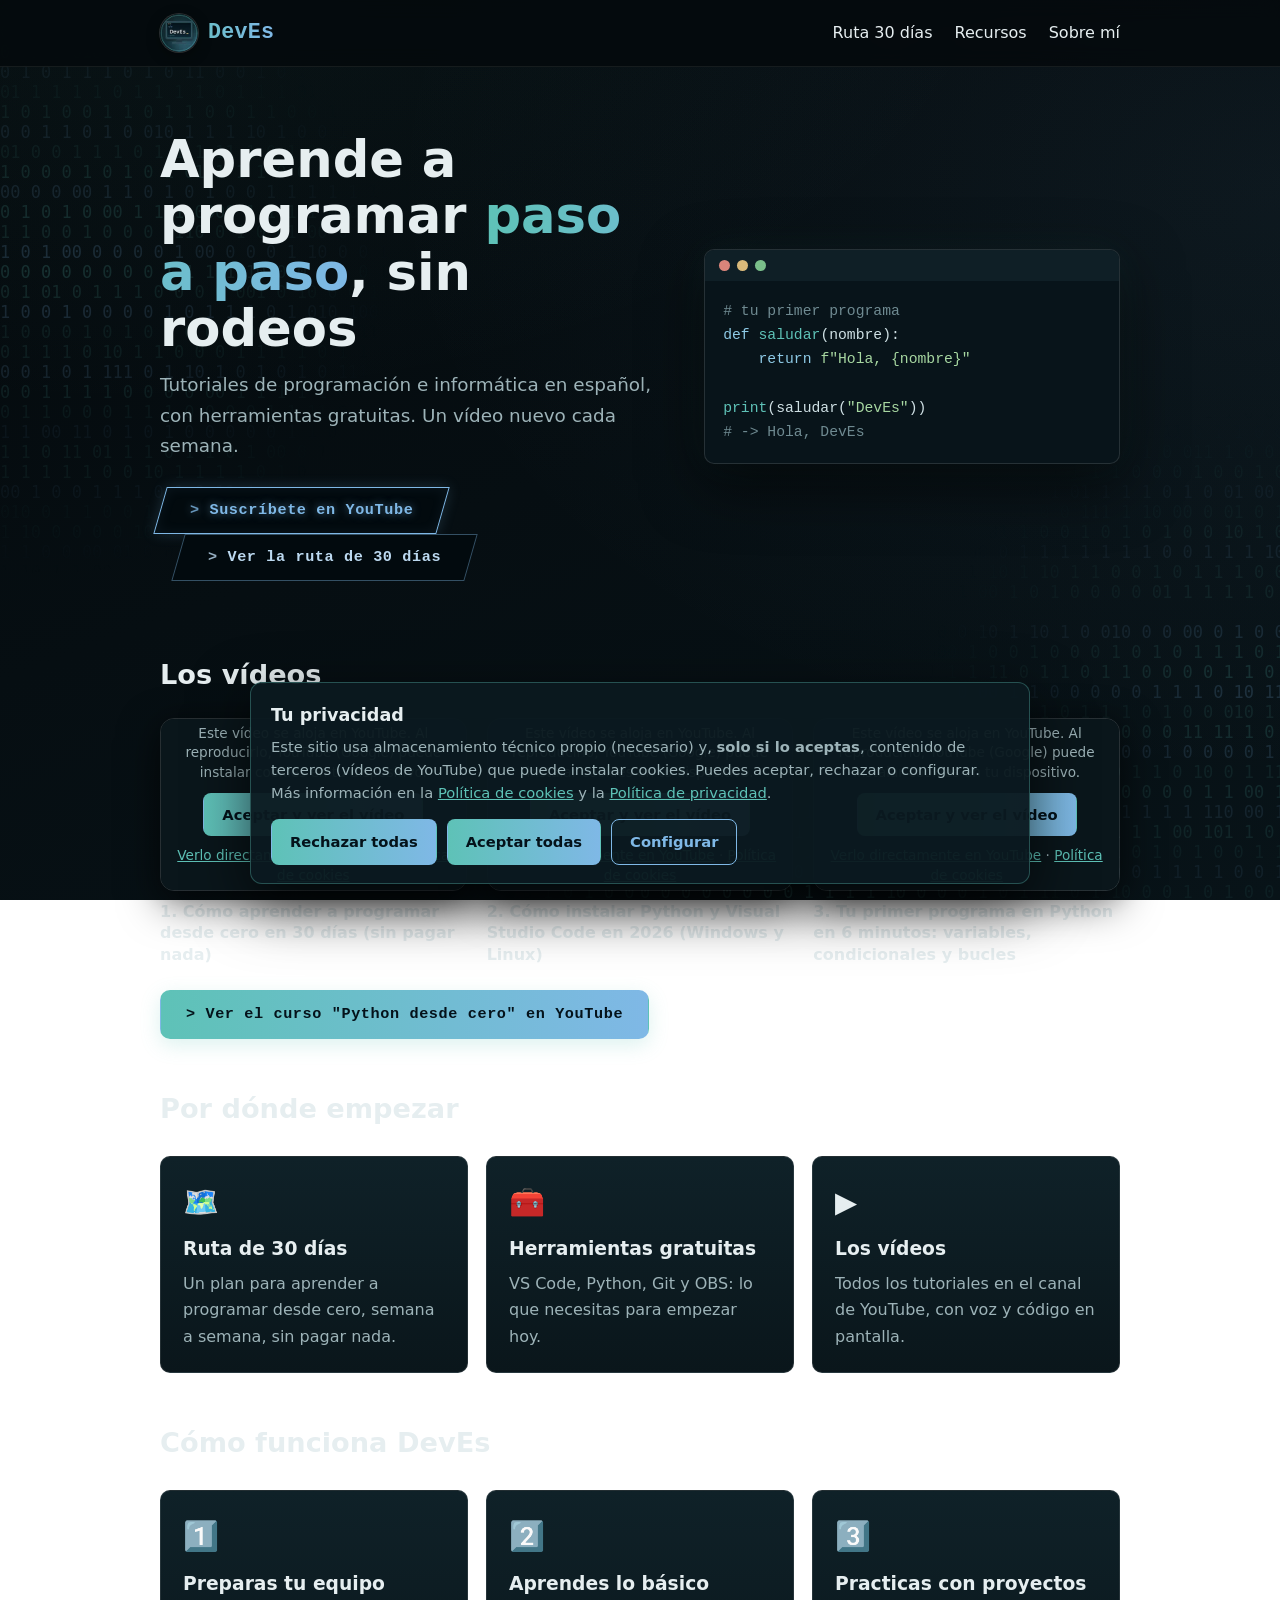
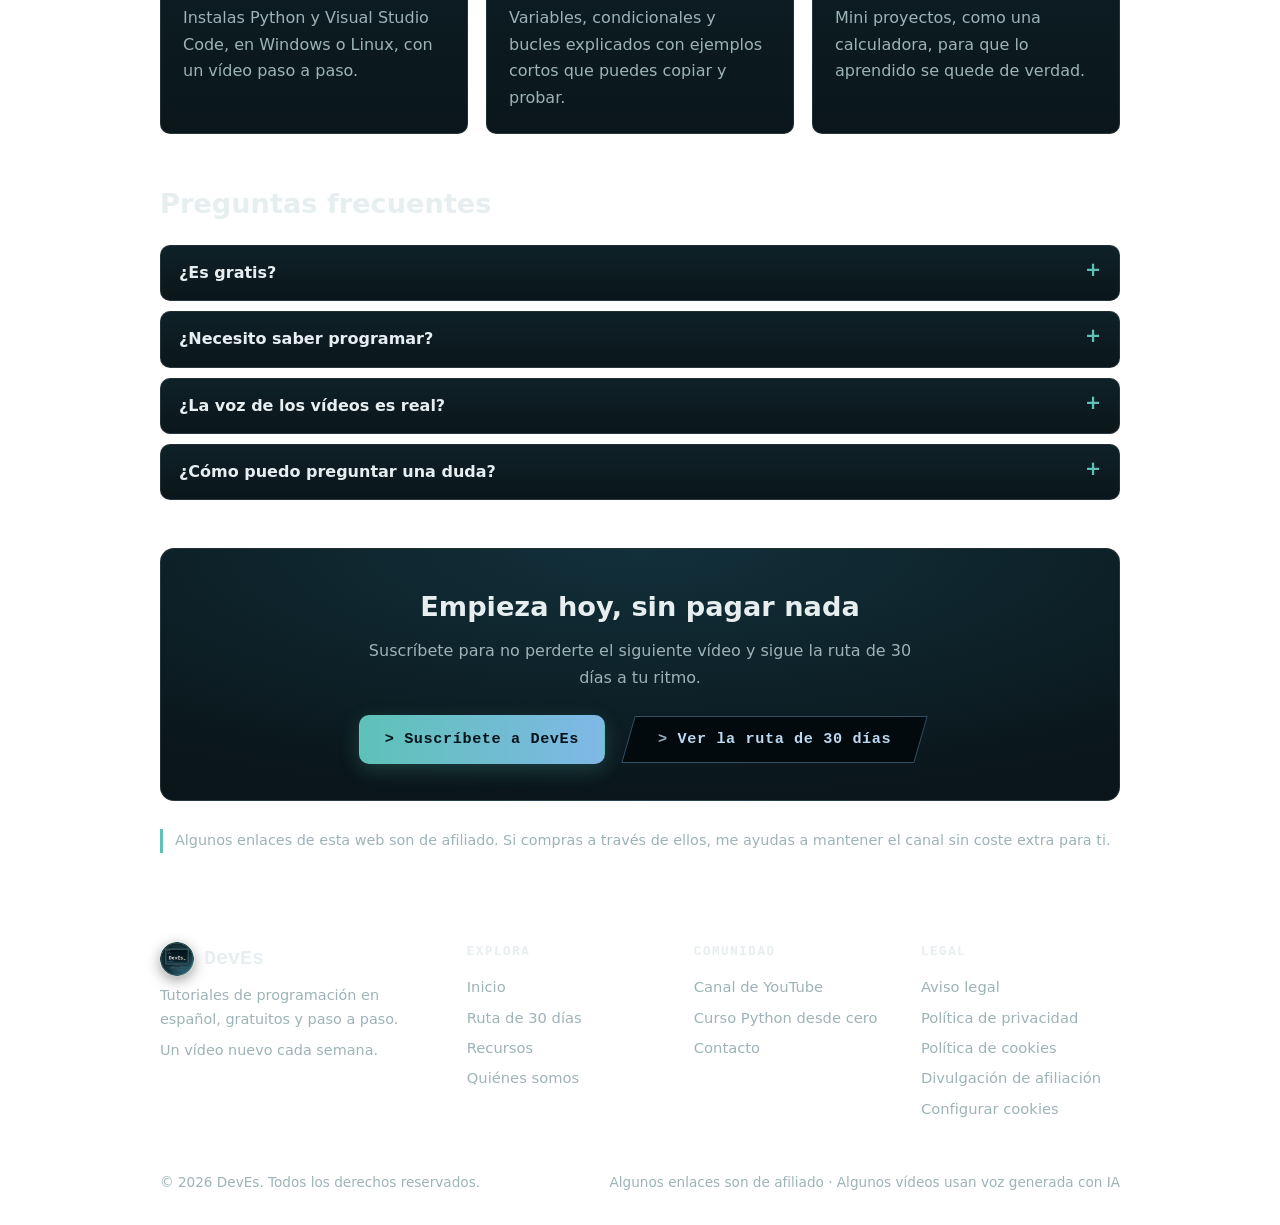
==== commit 111b2458: "Update index.html" ====
--- a/index.html
+++ b/index.html
@@ -71,27 +71,10 @@
     <div class="card"><span class="ico">3️⃣</span><h3>Practicas con proyectos</h3><p>Mini proyectos, como una calculadora, para que lo aprendido se quede de verdad.</p></div>
   </div>
 
-  <h2>Qué vas a aprender</h2>
-  <div class="grid">
-    <div class="card"><span class="ico">🐍</span><h3>Python desde cero</h3><p>El curso base: instalación, primer programa, variables, decisiones y repeticiones. Ya disponible en el canal.</p></div>
-    <div class="card"><span class="ico">🌿</span><h3>Git y GitHub</h3><p>Guardar tu trabajo, volver atrás y publicar tu código. Próximamente.</p></div>
-    <div class="card"><span class="ico">📁</span><h3>Proyectos para tu portfolio</h3><p>Ideas sencillas para enseñar lo que sabes hacer. Próximamente.</p></div>
-    <div class="card"><span class="ico">⚙️</span><h3>Automatización</h3><p>Pequeños scripts que te ahorran tareas repetitivas. Próximamente.</p></div>
-  </div>
-
-  <h2>Para quién es</h2>
-  <div class="grid">
-    <div class="card"><span class="ico">🌱</span><h3>Si empiezas de cero</h3><p>No hace falta experiencia previa ni saber inglés técnico: todo está en español y sin prisas.</p></div>
-    <div class="card"><span class="ico">🔁</span><h3>Si quieres cambiar de rumbo</h3><p>Una ruta ordenada para dedicarle un rato al día y notar progreso en semanas.</p></div>
-    <div class="card"><span class="ico">🧭</span><h3>Si te sientes perdido</h3><p>Hay demasiados cursos y consejos. Aquí tienes un camino claro y gratuito.</p></div>
-  </div>
-
   <h2>Preguntas frecuentes</h2>
   <div class="faq">
     <details><summary>¿Es gratis?</summary><p>Sí. Los vídeos y la ruta de 30 días son gratuitos, y las herramientas que uso también (Python, VS Code, Git, OBS).</p></details>
     <details><summary>¿Necesito saber programar?</summary><p>No. Empezamos desde cero y cada vídeo parte de lo anterior.</p></details>
-    <details><summary>¿Funciona en Windows y en Linux?</summary><p>Sí. El vídeo de instalación cubre los dos sistemas.</p></details>
-    <details><summary>¿Cada cuánto hay vídeos nuevos?</summary><p>El objetivo es publicar un vídeo nuevo cada semana.</p></details>
     <details><summary>¿La voz de los vídeos es real?</summary><p>No. Las voces se generan con inteligencia artificial y está indicado en cada vídeo.</p></details>
     <details><summary>¿Cómo puedo preguntar una duda?</summary><p>Déjala en los comentarios del vídeo en YouTube o escríbeme desde la página de <a href="contacto.html">contacto</a>.</p></details>
   </div>
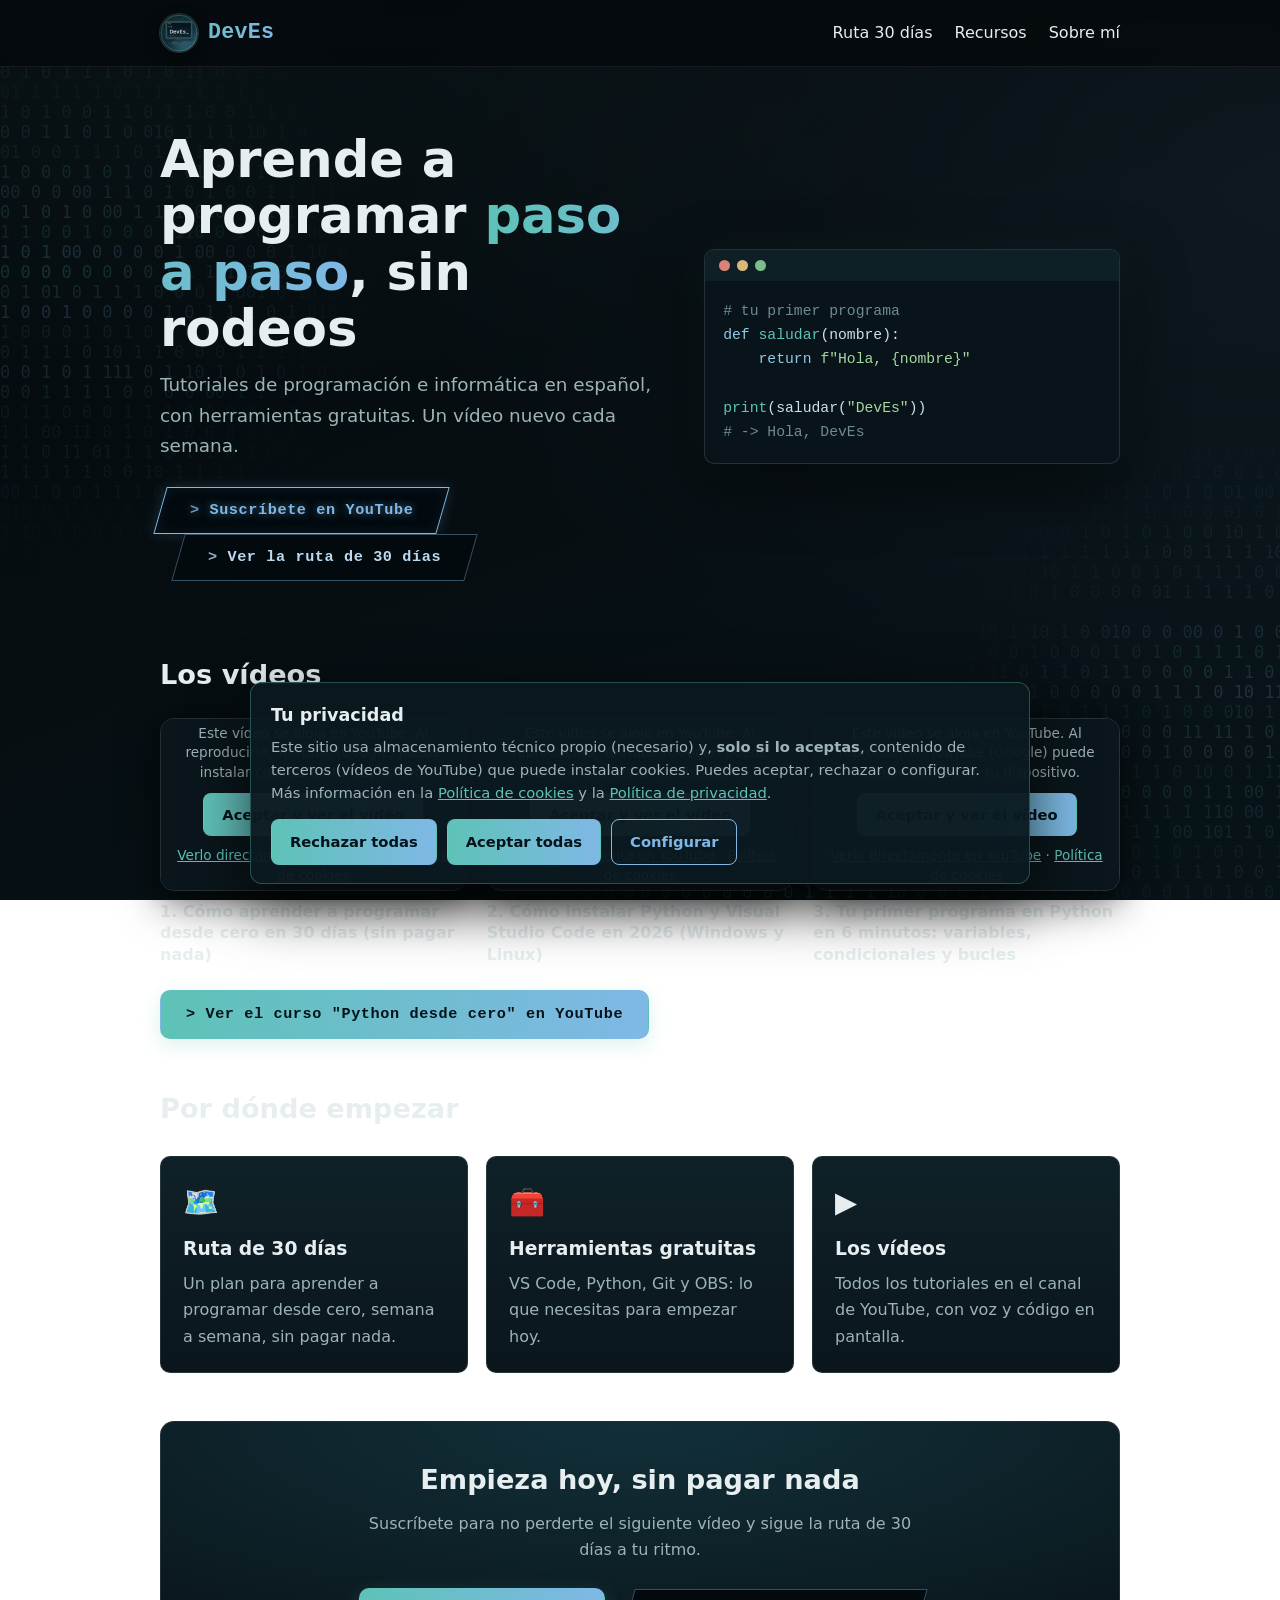
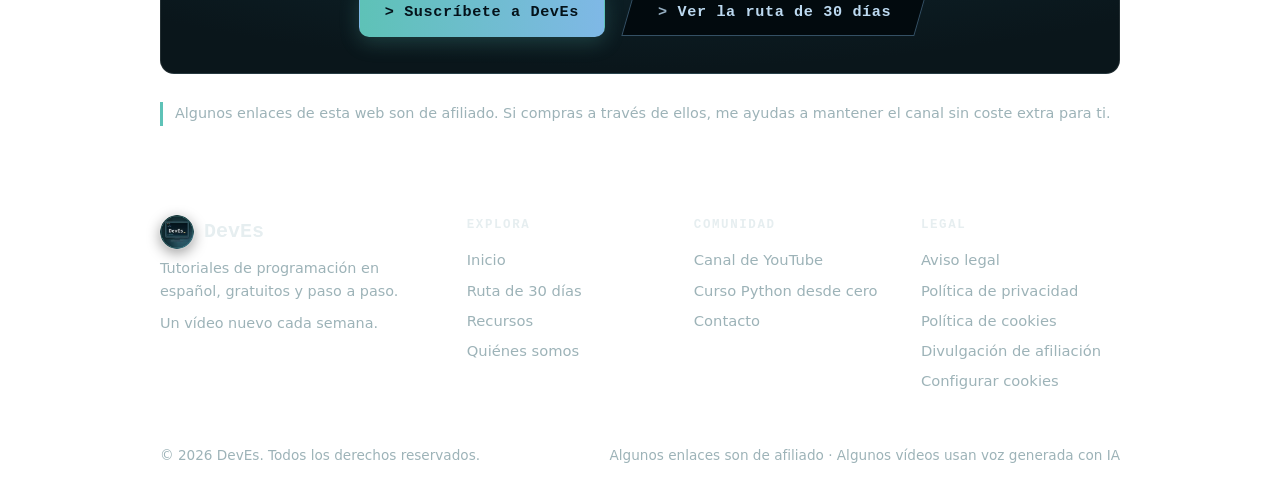
==== commit 9b84c217: "Update index.html" ====
--- a/index.html
+++ b/index.html
@@ -64,21 +64,6 @@
     <a class="card" href="https://www.youtube.com/channel/UCRVRUMb5XPu11Z8uJwhnm0g" target="_blank" rel="noopener"><span class="ico">▶️</span><h3>Los vídeos</h3><p>Todos los tutoriales en el canal de YouTube, con voz y código en pantalla.</p></a>
   </div>
 
-  <h2>Cómo funciona DevEs</h2>
-  <div class="grid">
-    <div class="card"><span class="ico">1️⃣</span><h3>Preparas tu equipo</h3><p>Instalas Python y Visual Studio Code, en Windows o Linux, con un vídeo paso a paso.</p></div>
-    <div class="card"><span class="ico">2️⃣</span><h3>Aprendes lo básico</h3><p>Variables, condicionales y bucles explicados con ejemplos cortos que puedes copiar y probar.</p></div>
-    <div class="card"><span class="ico">3️⃣</span><h3>Practicas con proyectos</h3><p>Mini proyectos, como una calculadora, para que lo aprendido se quede de verdad.</p></div>
-  </div>
-
-  <h2>Preguntas frecuentes</h2>
-  <div class="faq">
-    <details><summary>¿Es gratis?</summary><p>Sí. Los vídeos y la ruta de 30 días son gratuitos, y las herramientas que uso también (Python, VS Code, Git, OBS).</p></details>
-    <details><summary>¿Necesito saber programar?</summary><p>No. Empezamos desde cero y cada vídeo parte de lo anterior.</p></details>
-    <details><summary>¿La voz de los vídeos es real?</summary><p>No. Las voces se generan con inteligencia artificial y está indicado en cada vídeo.</p></details>
-    <details><summary>¿Cómo puedo preguntar una duda?</summary><p>Déjala en los comentarios del vídeo en YouTube o escríbeme desde la página de <a href="contacto.html">contacto</a>.</p></details>
-  </div>
-
   <section class="cta">
     <h2>Empieza hoy, sin pagar nada</h2>
     <p>Suscríbete para no perderte el siguiente vídeo y sigue la ruta de 30 días a tu ritmo.</p>
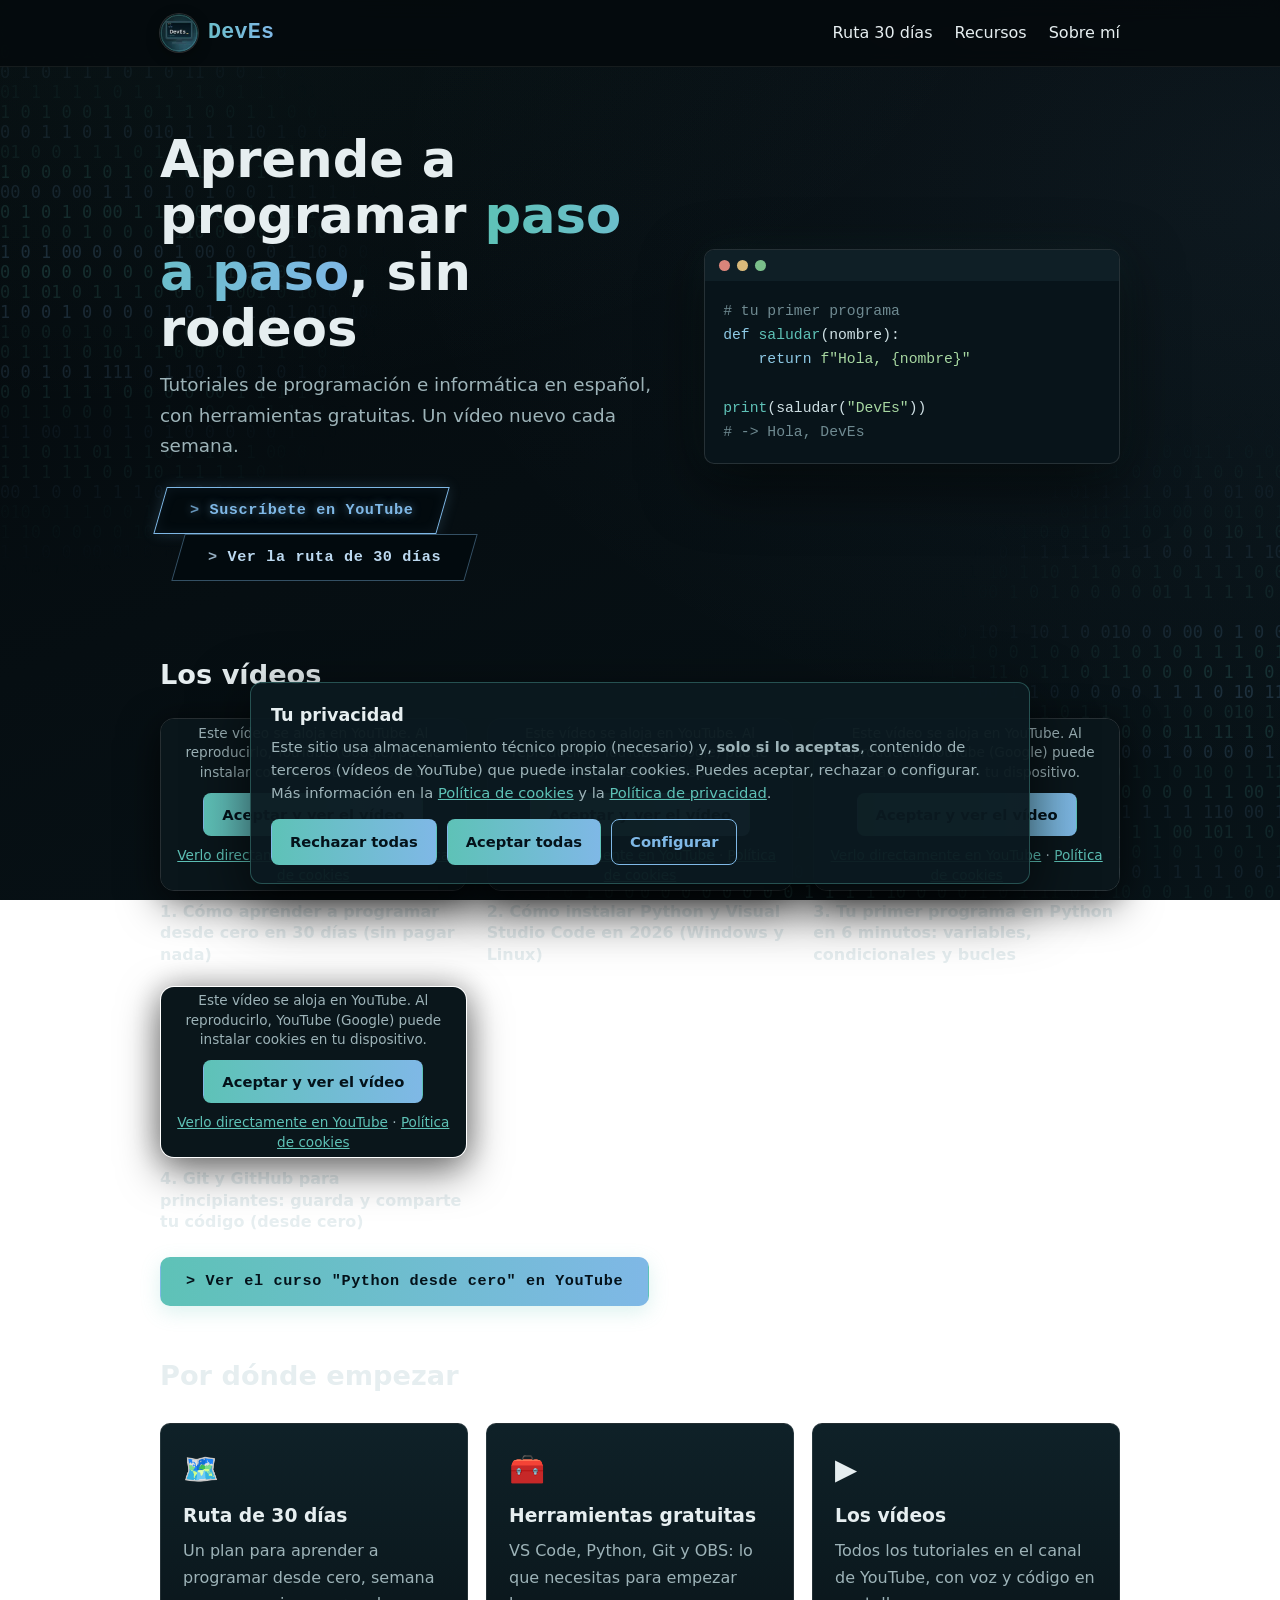
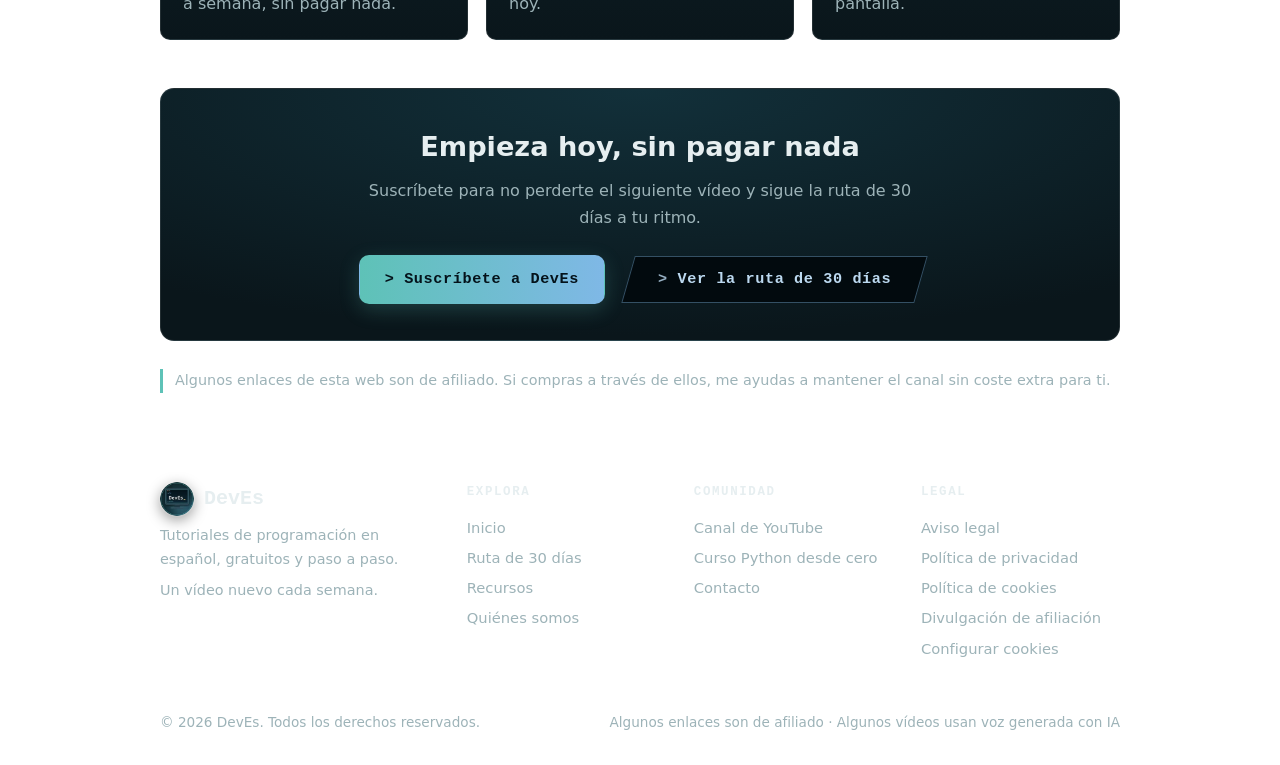
==== commit efe94ff6: "Update index.html" ====
--- a/index.html
+++ b/index.html
@@ -54,6 +54,12 @@
       </div>
       <p style="margin:10px 0 0;font-weight:600;line-height:1.35">3. Tu primer programa en Python en 6 minutos: variables, condicionales y bucles</p>
     </div>
+    <div>
+      <div style="position:relative;aspect-ratio:16/9;border-radius:14px;overflow:hidden;border:1px solid #ffffff22;box-shadow:0 14px 40px #00000080,0 0 30px #00000044">
+        <iframe data-src="https://www.youtube-nocookie.com/embed/37My13Y8tR8" title="4. Git y GitHub para principiantes: guarda y comparte tu código (desde cero)" loading="lazy" style="position:absolute;inset:0;width:100%;height:100%;border:0" allow="accelerometer; encrypted-media; gyroscope; picture-in-picture" allowfullscreen></iframe>
+      </div>
+      <p style="margin:10px 0 0;font-weight:600;line-height:1.35">4. Git y GitHub para principiantes: guarda y comparte tu código (desde cero)</p>
+    </div>
   </div>
   <p style="margin:8px 0 0"><a class="btn rect" href="https://www.youtube.com/playlist?list=PLAv3ZRdQabH4" target="_blank" rel="noopener">Ver el curso &quot;Python desde cero&quot; en YouTube</a></p>
 
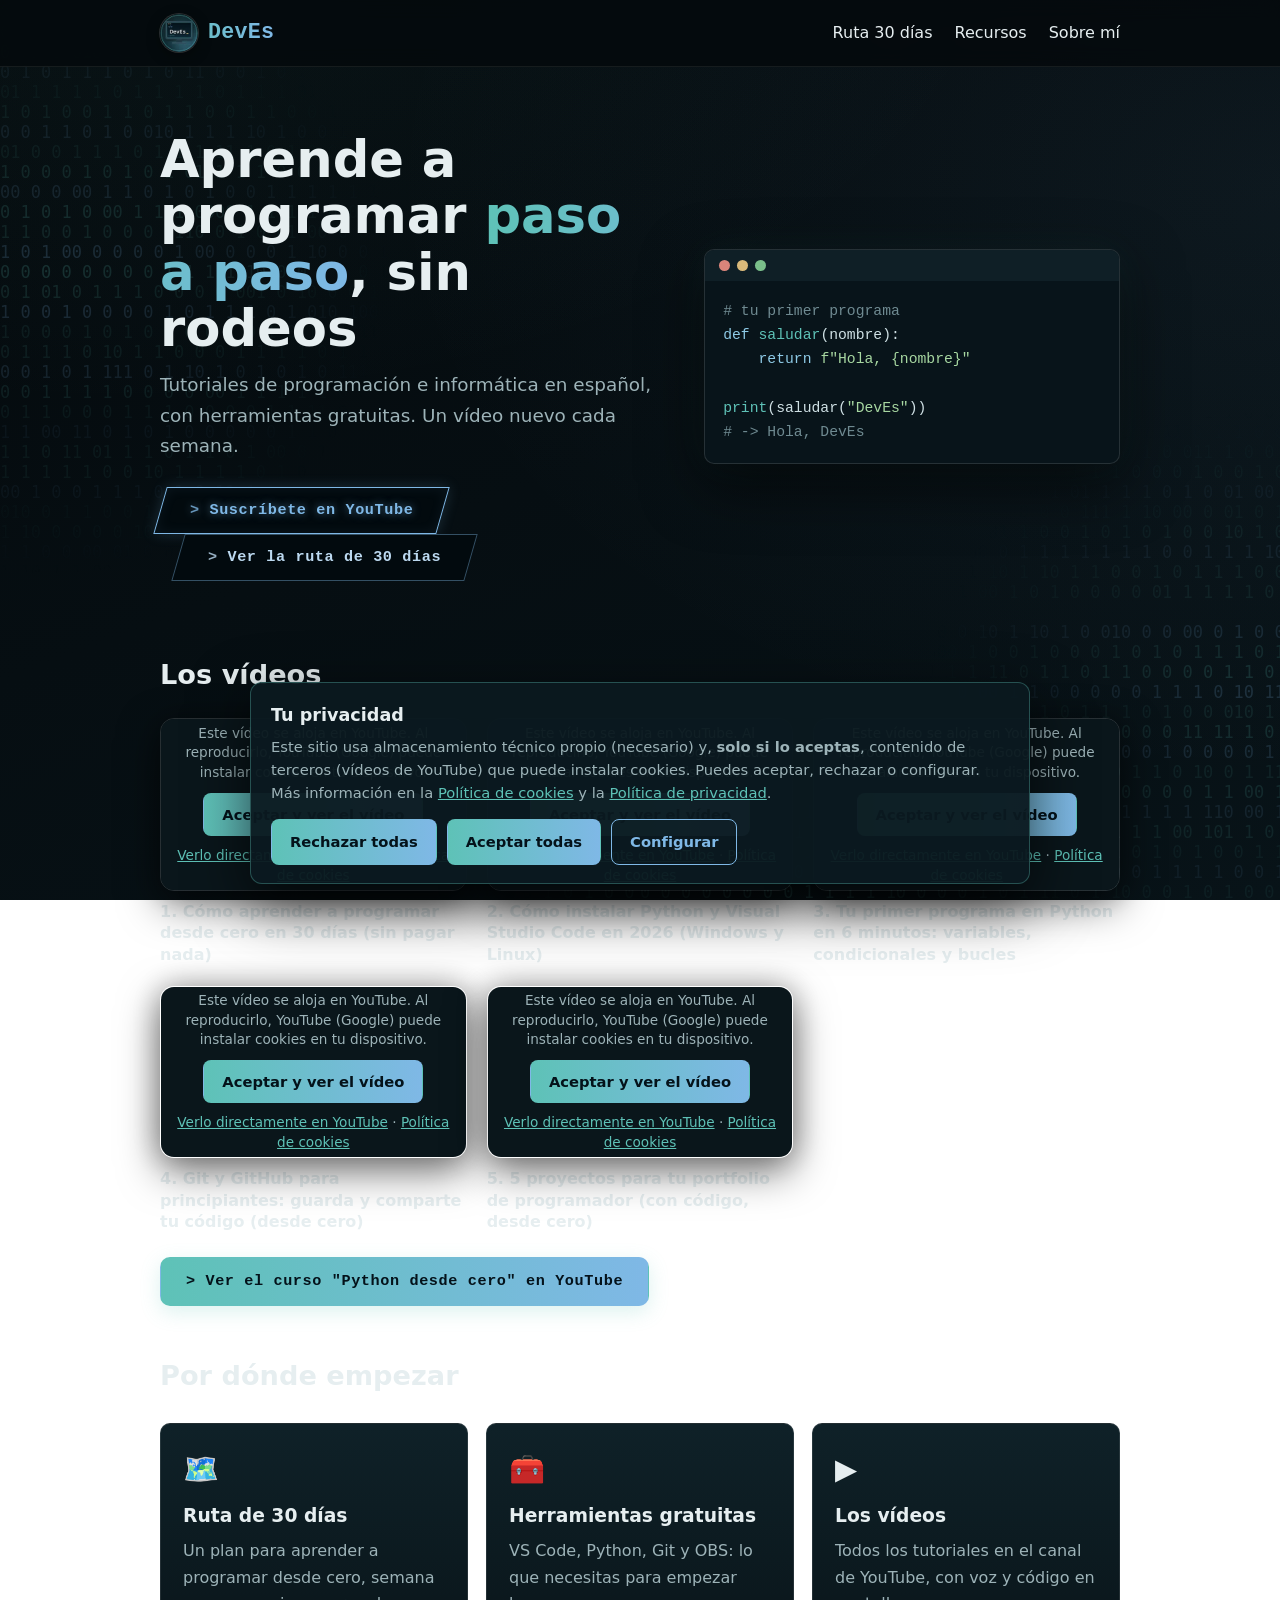
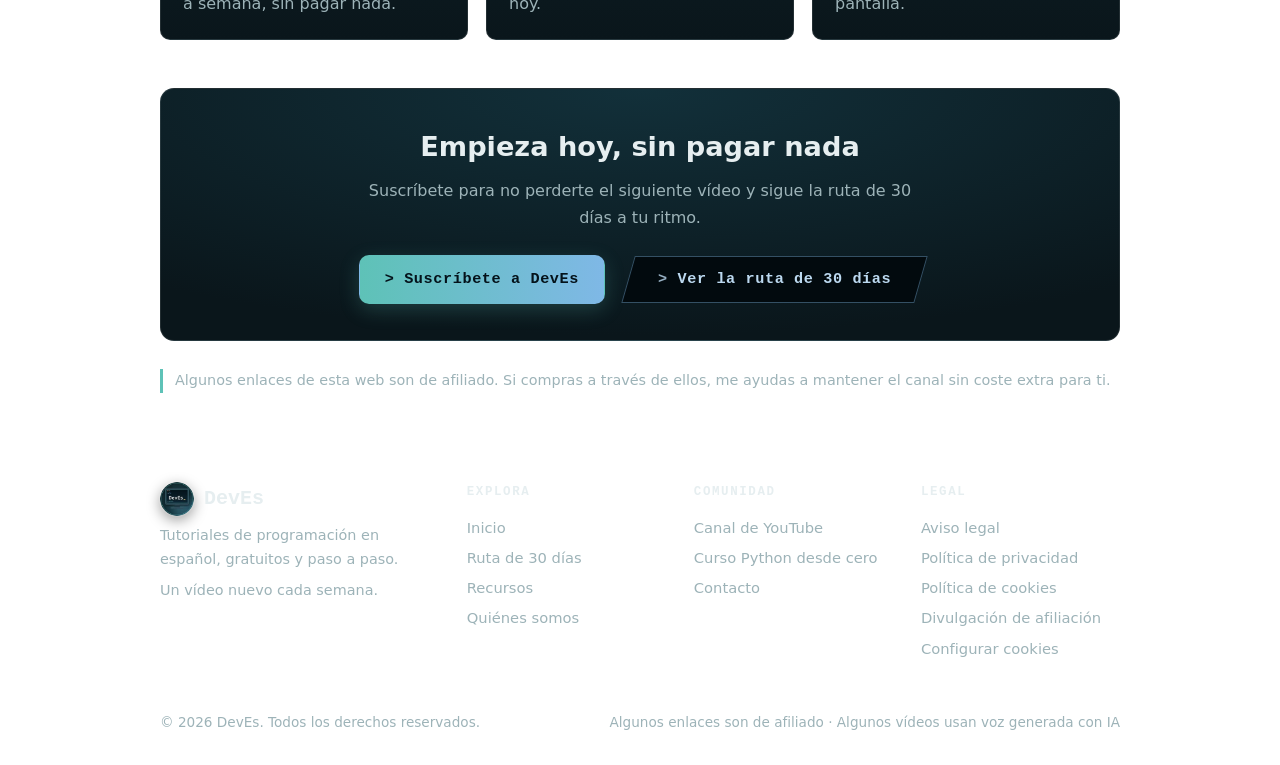
==== commit 7955e3d2: "Update index.html" ====
--- a/index.html
+++ b/index.html
@@ -60,6 +60,12 @@
       </div>
       <p style="margin:10px 0 0;font-weight:600;line-height:1.35">4. Git y GitHub para principiantes: guarda y comparte tu código (desde cero)</p>
     </div>
+    <div>
+      <div style="position:relative;aspect-ratio:16/9;border-radius:14px;overflow:hidden;border:1px solid #ffffff22;box-shadow:0 14px 40px #00000080,0 0 30px #00000044">
+        <iframe data-src="https://www.youtube-nocookie.com/embed/VCjndM-WYWs" title="5. 5 proyectos para tu portfolio de programador (con código, desde cero)" loading="lazy" style="position:absolute;inset:0;width:100%;height:100%;border:0" allow="accelerometer; encrypted-media; gyroscope; picture-in-picture" allowfullscreen></iframe>
+      </div>
+      <p style="margin:10px 0 0;font-weight:600;line-height:1.35">5. 5 proyectos para tu portfolio de programador (con código, desde cero)</p>
+    </div>
   </div>
   <p style="margin:8px 0 0"><a class="btn rect" href="https://www.youtube.com/playlist?list=PLAv3ZRdQabH4" target="_blank" rel="noopener">Ver el curso &quot;Python desde cero&quot; en YouTube</a></p>
 
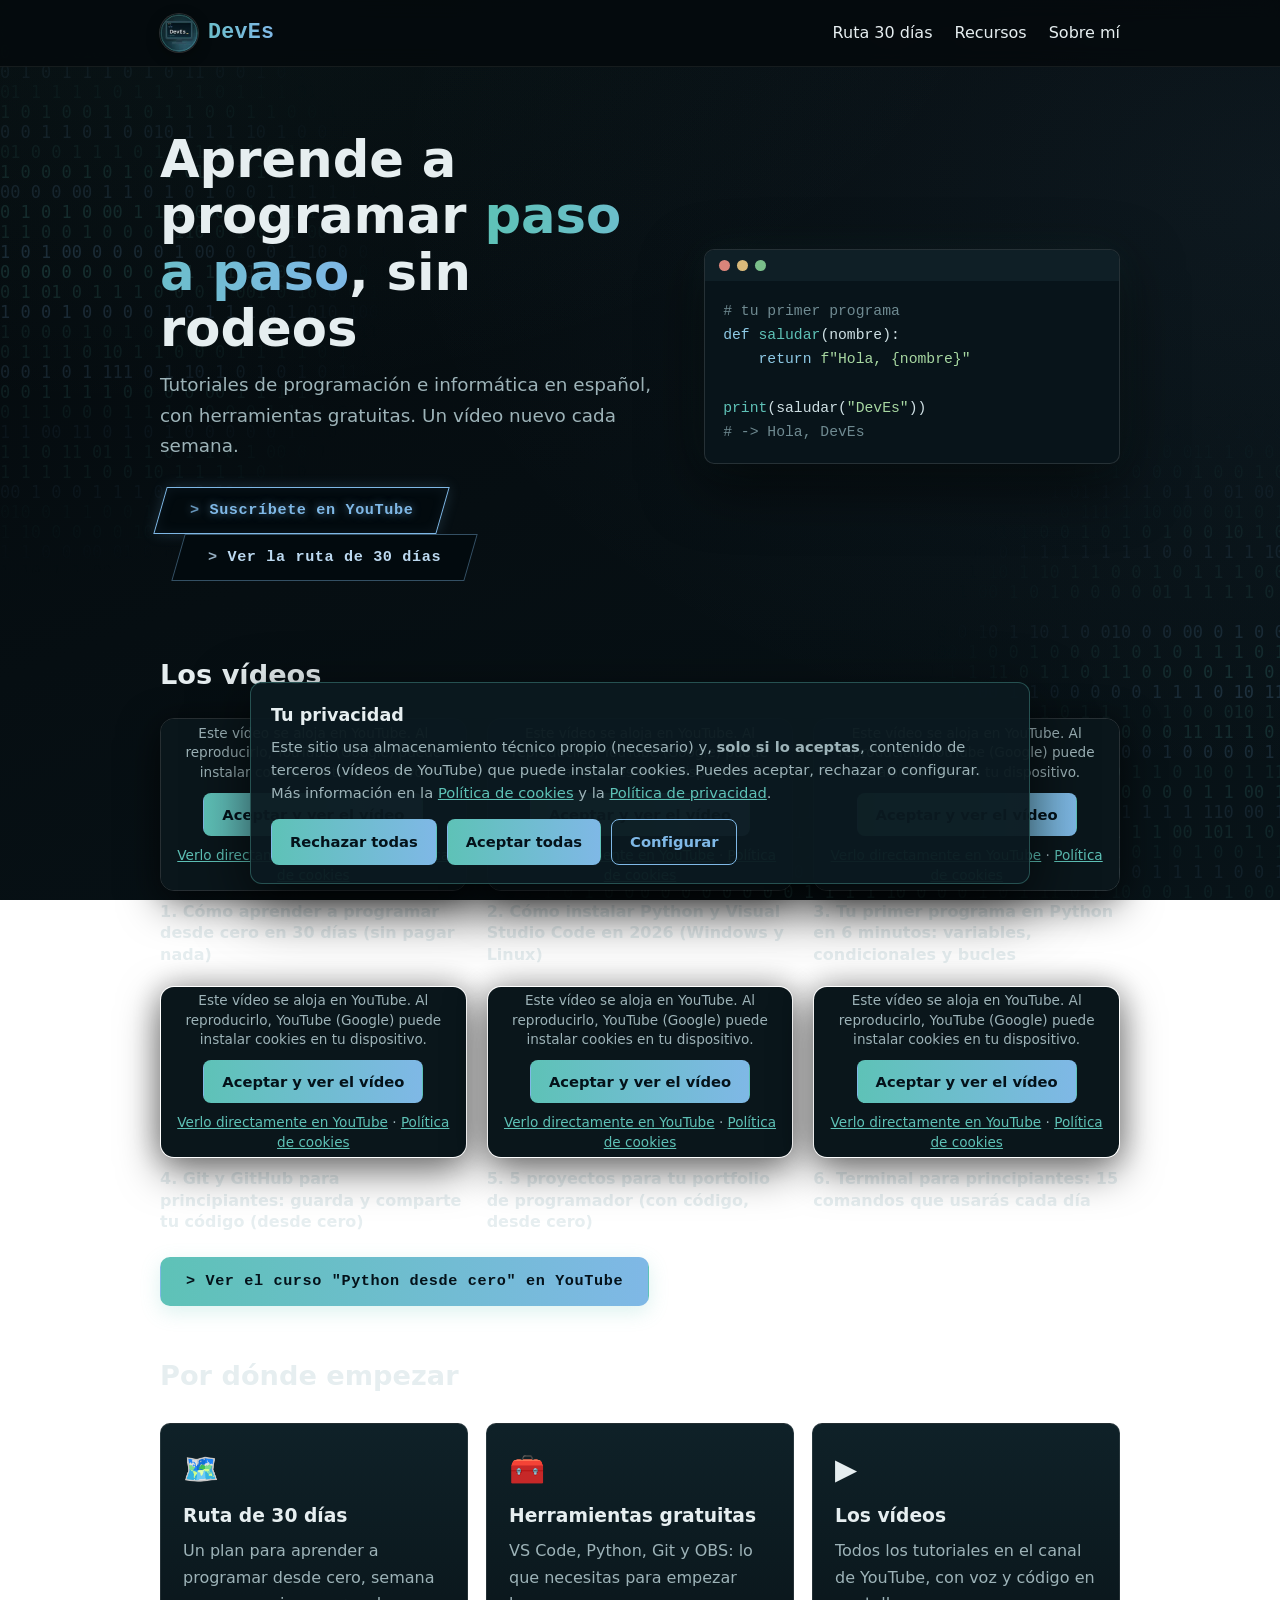
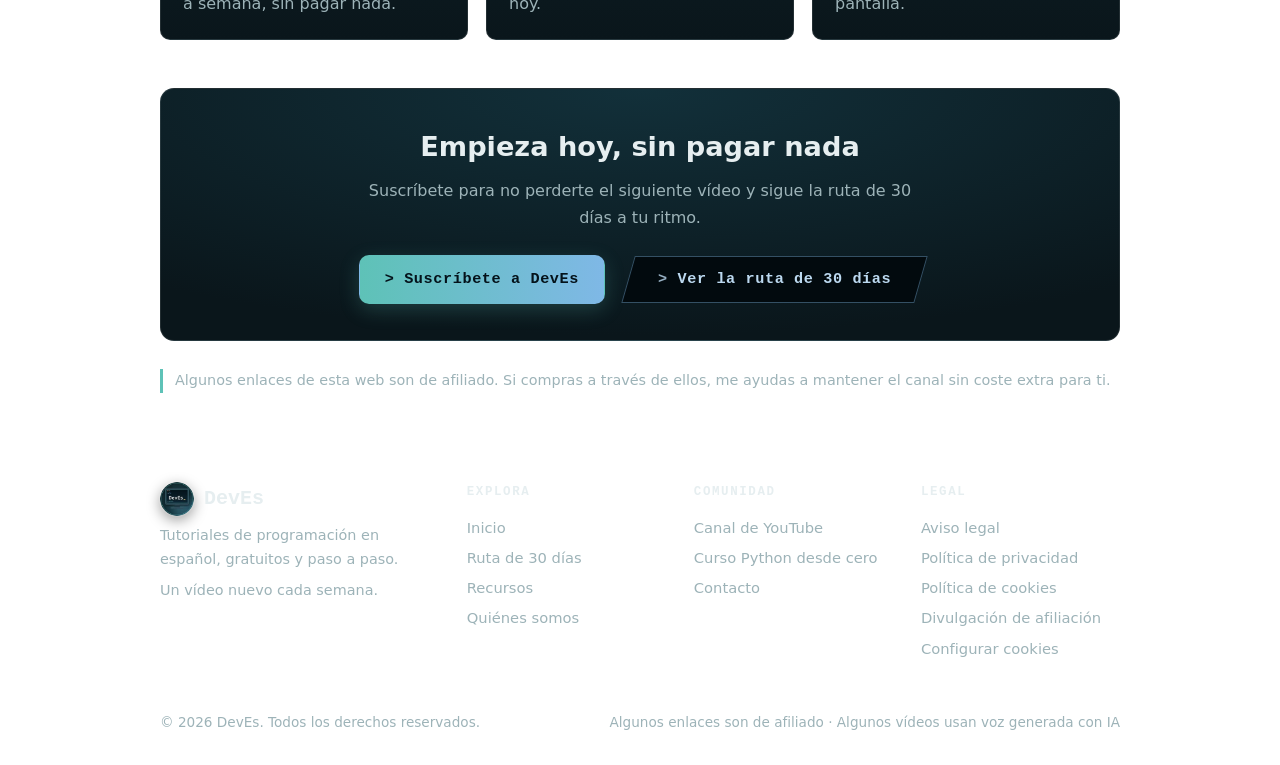
==== commit 0a7475bd: "Añade V6 Terminal para principiantes" ====
--- a/index.html
+++ b/index.html
@@ -38,7 +38,7 @@
   <div style="display:grid;grid-template-columns:repeat(auto-fit,minmax(235px,1fr));gap:20px;margin:20px 0">
     <div>
       <div style="position:relative;aspect-ratio:16/9;border-radius:14px;overflow:hidden;border:1px solid #ffffff22;box-shadow:0 14px 40px #00000080,0 0 30px #00000044">
-        <iframe data-src="https://www.youtube-nocookie.com/embed/vukGAf-drck" title="1. Cómo aprender a programar desde cero en 30 días (sin pagar nada)" loading="lazy" style="position:absolute;inset:0;width:100%;height:100%;border:0" allow="accelerometer; encrypted-media; gyroscope; picture-in-picture" allowfullscreen></iframe>
+        <iframe data-src="https://www.youtube-nocookie.com/embed/Us6T5kQgJZc" title="1. Cómo aprender a programar desde cero en 30 días (sin pagar nada)" loading="lazy" style="position:absolute;inset:0;width:100%;height:100%;border:0" allow="accelerometer; encrypted-media; gyroscope; picture-in-picture" allowfullscreen></iframe>
       </div>
       <p style="margin:10px 0 0;font-weight:600;line-height:1.35">1. Cómo aprender a programar desde cero en 30 días (sin pagar nada)</p>
     </div>
@@ -66,6 +66,12 @@
       </div>
       <p style="margin:10px 0 0;font-weight:600;line-height:1.35">5. 5 proyectos para tu portfolio de programador (con código, desde cero)</p>
     </div>
+    <div>
+      <div style="position:relative;aspect-ratio:16/9;border-radius:14px;overflow:hidden;border:1px solid #ffffff22;box-shadow:0 14px 40px #00000080,0 0 30px #00000044">
+        <iframe data-src="https://www.youtube-nocookie.com/embed/APH0pyF5XIo" title="6. Terminal para principiantes: 15 comandos que usarás cada día" loading="lazy" style="position:absolute;inset:0;width:100%;height:100%;border:0" allow="accelerometer; encrypted-media; gyroscope; picture-in-picture" allowfullscreen></iframe>
+      </div>
+      <p style="margin:10px 0 0;font-weight:600;line-height:1.35">6. Terminal para principiantes: 15 comandos que usarás cada día</p>
+    </div>
   </div>
   <p style="margin:8px 0 0"><a class="btn rect" href="https://www.youtube.com/playlist?list=PLAv3ZRdQabH4" target="_blank" rel="noopener">Ver el curso &quot;Python desde cero&quot; en YouTube</a></p>
 
